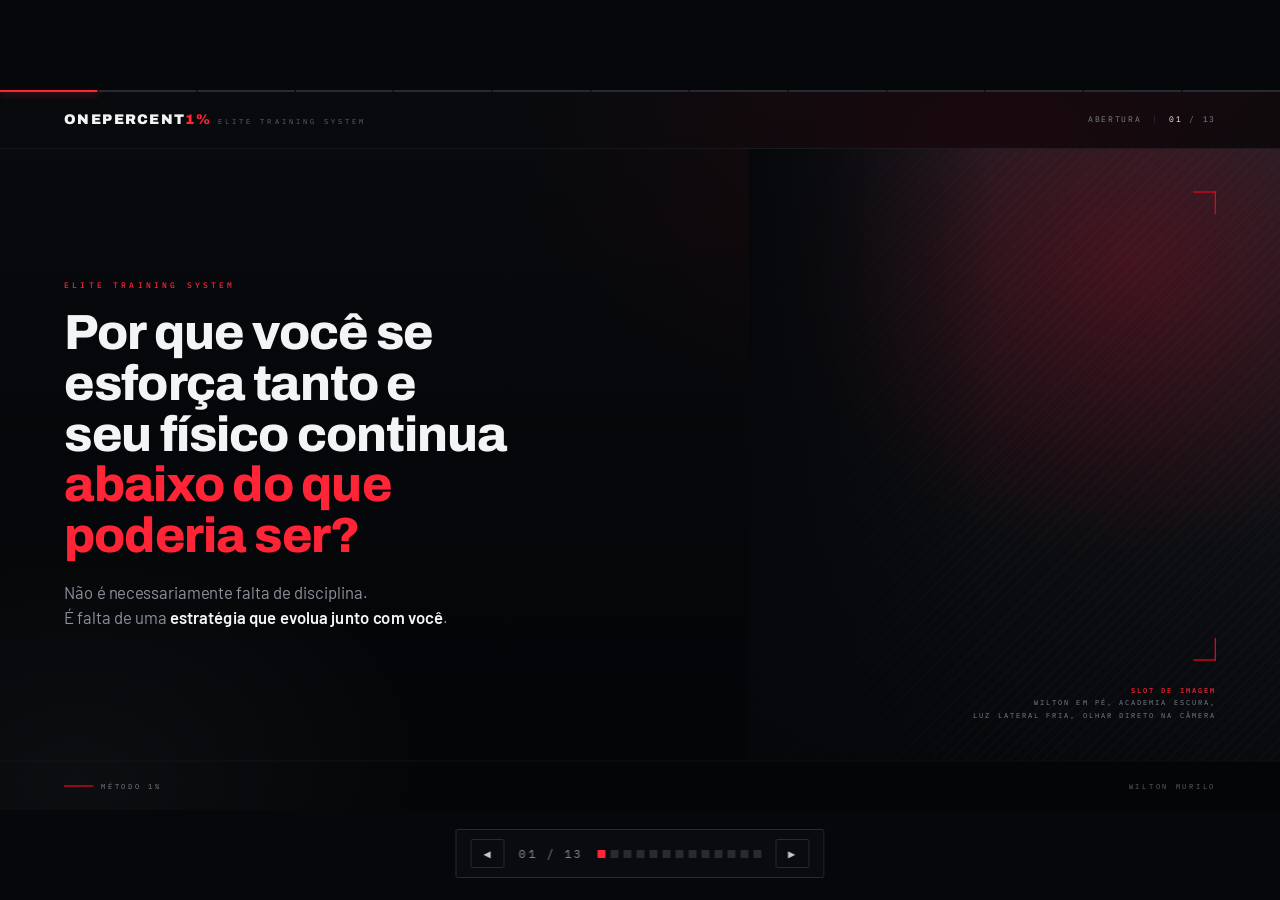
==== index.html @ 495fe81f "Renomeia o deck para "Método 1%" O título anterior repetia o tagline da marca depois de um travessão" ====
<!doctype html>
<html lang="pt-BR">
<head>
<meta charset="utf-8">
<meta name="viewport" content="width=device-width, initial-scale=1">
<title>Método 1%</title>
<style>
/* Fontes embutidas (subset latin) — Archivo, Barlow, IBM Plex Mono.
   Open Font License. Embutidas para que o deck renderize identico offline,
   no PDF exportado e em qualquer maquina, sem depender de rede. */
@font-face { font-family: 'Archivo'; font-style: normal; font-weight: 700; font-stretch: 100%; font-display: swap; src: url([data-uri]) format('woff2'); unicode-range: U+0000-00FF, U+0131, U+0152-0153, U+02BB-02BC, U+02C6, U+02DA, U+02DC, U+0304, U+0308, U+0329, U+2000-206F, U+20AC, U+2122, U+2191, U+2193, U+2212, U+2215, U+FEFF, U+FFFD; }
@font-face { font-family: 'Archivo'; font-style: normal; font-weight: 800; font-stretch: 100%; font-display: swap; src: url([data-uri]) format('woff2'); unicode-range: U+0000-00FF, U+0131, U+0152-0153, U+02BB-02BC, U+02C6, U+02DA, U+02DC, U+0304, U+0308, U+0329, U+2000-206F, U+20AC, U+2122, U+2191, U+2193, U+2212, U+2215, U+FEFF, U+FFFD; }
@font-face { font-family: 'Archivo'; font-style: normal; font-weight: 900; font-stretch: 100%; font-display: swap; src: url([data-uri]) format('woff2'); unicode-range: U+0000-00FF, U+0131, U+0152-0153, U+02BB-02BC, U+02C6, U+02DA, U+02DC, U+0304, U+0308, U+0329, U+2000-206F, U+20AC, U+2122, U+2191, U+2193, U+2212, U+2215, U+FEFF, U+FFFD; }
@font-face { font-family: 'Barlow'; font-style: italic; font-weight: 500; font-display: swap; src: url([data-uri]) format('woff2'); unicode-range: U+0000-00FF, U+0131, U+0152-0153, U+02BB-02BC, U+02C6, U+02DA, U+02DC, U+0304, U+0308, U+0329, U+2000-206F, U+20AC, U+2122, U+2191, U+2193, U+2212, U+2215, U+FEFF, U+FFFD; }
@font-face { font-family: 'Barlow'; font-style: normal; font-weight: 400; font-display: swap; src: url([data-uri]) format('woff2'); unicode-range: U+0000-00FF, U+0131, U+0152-0153, U+02BB-02BC, U+02C6, U+02DA, U+02DC, U+0304, U+0308, U+0329, U+2000-206F, U+20AC, U+2122, U+2191, U+2193, U+2212, U+2215, U+FEFF, U+FFFD; }
@font-face { font-family: 'Barlow'; font-style: normal; font-weight: 500; font-display: swap; src: url([data-uri]) format('woff2'); unicode-range: U+0000-00FF, U+0131, U+0152-0153, U+02BB-02BC, U+02C6, U+02DA, U+02DC, U+0304, U+0308, U+0329, U+2000-206F, U+20AC, U+2122, U+2191, U+2193, U+2212, U+2215, U+FEFF, U+FFFD; }
@font-face { font-family: 'Barlow'; font-style: normal; font-weight: 600; font-display: swap; src: url([data-uri]) format('woff2'); unicode-range: U+0000-00FF, U+0131, U+0152-0153, U+02BB-02BC, U+02C6, U+02DA, U+02DC, U+0304, U+0308, U+0329, U+2000-206F, U+20AC, U+2122, U+2191, U+2193, U+2212, U+2215, U+FEFF, U+FFFD; }
@font-face { font-family: 'IBM Plex Mono'; font-style: normal; font-weight: 400; font-display: swap; src: url([data-uri]) format('woff2'); unicode-range: U+0000-00FF, U+0131, U+0152-0153, U+02BB-02BC, U+02C6, U+02DA, U+02DC, U+0304, U+0308, U+0329, U+2000-206F, U+20AC, U+2122, U+2191, U+2193, U+2212, U+2215, U+FEFF, U+FFFD; }
@font-face { font-family: 'IBM Plex Mono'; font-style: normal; font-weight: 500; font-display: swap; src: url([data-uri]) format('woff2'); unicode-range: U+0000-00FF, U+0131, U+0152-0153, U+02BB-02BC, U+02C6, U+02DA, U+02DC, U+0304, U+0308, U+0329, U+2000-206F, U+20AC, U+2122, U+2191, U+2193, U+2212, U+2215, U+FEFF, U+FFFD; }
</style>
<style>
:root{
  --ink:#06070A; --ink-2:#0A0C10;
  --graphite:#101216; --graphite-2:#171A1F; --graphite-3:#1E222A;
  --steel:#262B32; --steel-2:#333941;
  --silver:#C3C9D1; --silver-dim:#7C848E;
  --red:#D8071F; --red-hot:#FF2436; --red-deep:#8A0413;
  --paper:#F2F4F6; --muted:#8B929B; --dim:#5F666E;
  --f-display:'Archivo','Helvetica Neue',Arial,sans-serif;
  --f-body:'Barlow','Helvetica Neue',Arial,sans-serif;
  --f-data:'IBM Plex Mono',ui-monospace,'SF Mono',Menlo,monospace;
}
*{box-sizing:border-box}
body{background:var(--ink);color:var(--paper);font-family:var(--f-body);margin:0}

/* ---------- deck shell ---------- */
#deck{position:relative;width:100%;min-height:100vh;background:var(--ink);
  display:flex;align-items:center;justify-content:center;overflow:hidden}
.slide{
  position:absolute;width:1920px;height:1080px;flex:0 0 auto;
  background:
    radial-gradient(1200px 700px at 78% 8%, rgba(216,7,31,.09), transparent 62%),
    radial-gradient(900px 600px at 6% 96%, rgba(120,132,146,.07), transparent 60%),
    linear-gradient(180deg,#080A0D 0%,var(--ink) 42%,#040507 100%);
  color:var(--paper);overflow:hidden;transform-origin:center center;
}
#deck .slide{display:none}
#deck .slide.is-live{display:block}

/* ---------- instrument frame ---------- */
.rail{position:absolute;top:0;left:0;right:0;height:3px;display:flex;gap:2px;z-index:5}
.rail i{flex:1;background:var(--steel);display:block}
.rail i.on{background:var(--red)}
.rail i.now{background:var(--red-hot);box-shadow:0 0 14px rgba(255,36,54,.75)}

.topbar{position:absolute;top:0;left:0;right:0;height:88px;padding:0 96px;
  display:flex;align-items:center;justify-content:space-between;
  border-bottom:1px solid rgba(38,43,50,.62);z-index:4}
.mark{display:flex;align-items:baseline;gap:10px}
.mark b{font-family:var(--f-display);font-weight:900;font-size:21px;letter-spacing:.10em;
  color:var(--paper)}
.mark b em{font-style:normal;color:var(--red-hot)}
.mark span{font-family:var(--f-data);font-size:10.5px;letter-spacing:.34em;color:var(--dim);
  text-transform:uppercase}
.readout{font-family:var(--f-data);font-size:11.5px;letter-spacing:.26em;color:var(--silver-dim);
  text-transform:uppercase;display:flex;align-items:center;gap:16px;font-variant-numeric:tabular-nums}
.readout u{text-decoration:none;color:var(--paper)}
.readout s{text-decoration:none;color:var(--steel-2)}

.botbar{position:absolute;bottom:0;left:0;right:0;height:74px;padding:0 96px;
  display:flex;align-items:center;justify-content:space-between;
  border-top:1px solid rgba(38,43,50,.62);z-index:4}
.botbar .who{font-family:var(--f-data);font-size:11px;letter-spacing:.28em;color:var(--dim);
  text-transform:uppercase}
.tick{display:flex;align-items:center;gap:12px}
.tick i{width:44px;height:2px;background:var(--red);display:block}
.tick span{font-family:var(--f-data);font-size:11px;letter-spacing:.28em;color:var(--silver-dim);
  text-transform:uppercase;font-variant-numeric:tabular-nums}

.stage{position:absolute;top:88px;bottom:74px;left:0;right:0;padding:0 96px;
  display:flex;flex-direction:column;justify-content:center;z-index:3}
.stage.pad-tight{justify-content:flex-start;padding-top:44px}

/* ---------- type ---------- */
.eyebrow{font-family:var(--f-data);font-size:12.5px;font-weight:500;letter-spacing:.34em;
  text-transform:uppercase;color:var(--red-hot);margin:0 0 26px}
.eyebrow.silver{color:var(--silver-dim)}
h1{font-family:var(--f-display);font-weight:800;letter-spacing:-.022em;line-height:1.03;
  margin:0;text-wrap:balance;color:var(--paper)}
.h-hero{font-size:74px;max-width:15ch}
.h-sec{font-size:60px}
.h-mid{font-size:50px}
h1 em{font-style:normal;color:var(--red-hot)}
h1 .sv{background:linear-gradient(180deg,#FFFFFF 0%,#C3C9D1 48%,#79818C 100%);
  -webkit-background-clip:text;background-clip:text;color:transparent}
.lead{font-size:25px;line-height:1.52;color:var(--muted);max-width:60ch;margin:26px 0 0;font-weight:400}
.lead strong{color:var(--paper);font-weight:600}
.sub-xl{font-size:34px;line-height:1.36;color:var(--silver);max-width:30ch;margin:28px 0 0;font-weight:500}

/* ---------- cards ---------- */
.grid{display:grid;gap:22px}
.g4{grid-template-columns:repeat(4,1fr)}
.g3{grid-template-columns:repeat(3,1fr)}
.g2{grid-template-columns:repeat(2,1fr)}
.card{position:relative;background:linear-gradient(180deg,var(--graphite-2) 0%,var(--graphite) 100%);
  border:1px solid var(--steel);border-radius:2px;padding:30px 28px 30px;overflow:hidden}
.card::before{content:"";position:absolute;top:0;left:0;right:0;height:2px;
  background:linear-gradient(90deg,var(--red) 0%,rgba(216,7,31,0) 72%)}
.card.silver::before{background:linear-gradient(90deg,var(--silver-dim) 0%,rgba(124,132,142,0) 72%)}
.card .idx{font-family:var(--f-data);font-size:11px;letter-spacing:.26em;color:var(--red-hot);
  text-transform:uppercase;display:block;margin-bottom:16px;font-variant-numeric:tabular-nums}
.card .idx.silver{color:var(--silver-dim)}
.card h3{font-family:var(--f-display);font-weight:700;font-size:25px;letter-spacing:-.01em;
  line-height:1.14;margin:0 0 12px;color:var(--paper)}
.card p{font-size:17px;line-height:1.55;color:var(--muted);margin:0}
.card p + p{margin-top:10px}
.card .say{font-size:16px;line-height:1.5;color:var(--silver-dim);margin-top:14px;
  padding-top:14px;border-top:1px solid rgba(38,43,50,.9);font-style:italic}

/* stat cards */
.stat{background:linear-gradient(180deg,var(--graphite-2),var(--graphite));
  border:1px solid var(--steel);border-radius:2px;padding:26px 24px}
.stat .n{font-family:var(--f-display);font-weight:800;font-size:44px;line-height:1;
  letter-spacing:-.03em;color:var(--paper);font-variant-numeric:tabular-nums}
.stat .n em{font-style:normal;color:var(--red-hot)}
.stat .l{font-family:var(--f-data);font-size:11px;letter-spacing:.24em;text-transform:uppercase;
  color:var(--silver-dim);margin-top:14px}

/* chips */
.chips{display:flex;flex-wrap:wrap;gap:10px}
.chip{font-family:var(--f-data);font-size:12px;letter-spacing:.14em;text-transform:uppercase;
  color:var(--silver);border:1px solid var(--steel);background:rgba(23,26,31,.7);
  border-radius:2px;padding:9px 14px}
.chip.red{color:#FFC9CE;border-color:rgba(216,7,31,.45);background:rgba(216,7,31,.10)}

/* quote bar */
.qbar{display:flex;gap:20px;align-items:flex-start;margin-top:0}
.qbar i{width:3px;flex:0 0 3px;align-self:stretch;background:var(--red);display:block}
.qbar p{margin:0;font-size:23px;line-height:1.45;color:var(--silver);font-weight:500;max-width:78ch}
.qbar p b{color:var(--paper);font-weight:600}

/* list rows */
.rows{display:flex;flex-direction:column}
.row{display:grid;grid-template-columns:58px 19rem 1fr;gap:36px;align-items:baseline;
  padding:24px 0;border-bottom:1px solid rgba(38,43,50,.75)}
.row:first-child{border-top:1px solid rgba(38,43,50,.75)}
.row .no{font-family:var(--f-data);font-size:12.5px;letter-spacing:.2em;color:var(--silver-dim);
  font-variant-numeric:tabular-nums}
.row .a{font-family:var(--f-display);font-weight:700;font-size:23px;color:var(--silver-dim);
  letter-spacing:-.01em}
.row .b{font-size:18.5px;line-height:1.5;color:var(--paper);max-width:74ch}
.row .b em{font-style:normal;color:var(--red-hot);font-weight:600}

/* photo slot */
.shot{position:relative;border:1px solid var(--steel);border-radius:2px;overflow:hidden;
  background:
    repeating-linear-gradient(135deg,rgba(255,255,255,.022) 0 2px,transparent 2px 11px),
    radial-gradient(120% 90% at 70% 15%, rgba(216,7,31,.16), transparent 60%),
    linear-gradient(180deg,#14171C,#08090C);
  display:flex;align-items:flex-end;padding:26px}
.shot::before,.shot::after{content:"";position:absolute;width:26px;height:26px;
  border:2px solid var(--red);opacity:.85}
.shot::before{top:14px;left:14px;border-right:0;border-bottom:0}
.shot::after{bottom:14px;right:14px;border-left:0;border-top:0}
.shot span{font-family:var(--f-data);font-size:11px;letter-spacing:.2em;text-transform:uppercase;
  color:var(--silver-dim);line-height:1.7;max-width:38ch}
.shot span b{color:var(--red-hot);font-weight:500;display:block;margin-bottom:6px}
</style>
<style>
/* ---------- slide-specific components ---------- */
.split{display:grid;grid-template-columns:1.06fr .94fr;gap:64px;align-items:center;height:100%}
.split-70{display:grid;grid-template-columns:1.25fr .75fr;gap:56px;align-items:center;height:100%}

/* leak ticks (slide 4) */
.leak{position:relative}
.leak .drip{position:absolute;top:34px;right:28px;display:flex;gap:4px;align-items:flex-start}
.leak .drip i{width:3px;height:16px;background:var(--red);display:block;opacity:.9}
.leak .drip i:nth-child(2){opacity:.55;height:12px}
.leak .drip i:nth-child(3){opacity:.28;height:8px}

/* concept chart (slide 6) */
.chart{border:1px solid var(--steel);border-radius:2px;background:linear-gradient(180deg,#101319,#08090C);
  padding:26px 28px 20px}
.chart .ch-head{display:flex;justify-content:space-between;align-items:center;margin-bottom:14px}
.chart .ch-head span{font-family:var(--f-data);font-size:10.5px;letter-spacing:.24em;
  text-transform:uppercase;color:var(--dim)}
.legend{display:flex;gap:22px;margin-top:14px}
.legend div{display:flex;align-items:center;gap:9px;font-family:var(--f-data);font-size:11px;
  letter-spacing:.16em;text-transform:uppercase;color:var(--silver-dim)}
.legend i{width:22px;height:2px;display:block}

/* cycle loop (slide 7) */
.loop{display:flex;align-items:center;justify-content:center;gap:18px;
  border:1px solid var(--steel);border-radius:2px;background:rgba(16,18,22,.75);padding:20px 26px}
.loop span{font-family:var(--f-data);font-size:13px;letter-spacing:.24em;text-transform:uppercase;
  color:var(--paper)}
.loop b{color:var(--red-hot);font-weight:400}
.loop span.rep{color:var(--red-hot)}

/* ecosystem (slide 9) */
.eco{display:grid;grid-template-columns:1fr 92px 1fr;gap:0;align-items:stretch}
.eco-col{border:1px solid var(--steel);border-radius:2px;padding:32px 34px;
  background:linear-gradient(180deg,var(--graphite-2),var(--graphite))}
.eco-col.hot{border-color:rgba(216,7,31,.5);
  background:linear-gradient(180deg,rgba(216,7,31,.10),rgba(216,7,31,.02) 55%,var(--graphite))}
.eco-col h4{font-family:var(--f-data);font-size:11.5px;letter-spacing:.28em;text-transform:uppercase;
  margin:0 0 22px;color:var(--silver-dim)}
.eco-col.hot h4{color:var(--red-hot)}
.eco-list{list-style:none;margin:0;padding:0;display:flex;flex-direction:column;gap:0}
.eco-list li{font-size:18.5px;color:var(--muted);padding:13px 0;
  border-bottom:1px solid rgba(38,43,50,.7);display:flex;align-items:center;gap:14px}
.eco-list li:last-child{border-bottom:0}
.eco-list li::before{content:"";width:5px;height:5px;background:var(--steel-2);flex:0 0 5px;
  display:block;transform:rotate(45deg)}
.eco-arrow{display:flex;align-items:center;justify-content:center;position:relative}
.eco-arrow::before{content:"";position:absolute;left:0;right:0;height:2px;background:linear-gradient(90deg,rgba(38,43,50,0),var(--steel) 30%,var(--red))}
.eco-arrow span{font-family:var(--f-data);font-size:19px;color:var(--red-hot);background:var(--ink);padding:10px 6px;position:relative;z-index:2;line-height:1}
.eco-one{margin-top:auto;padding-top:26px}
.eco-one .big{font-family:var(--f-display);font-weight:800;font-size:30px;line-height:1.2;
  letter-spacing:-.015em;color:var(--paper)}
.eco-one .small{font-size:17px;line-height:1.55;color:var(--muted);margin-top:12px}

/* timeline (slide 10) */
.tl{display:grid;grid-template-columns:repeat(5,1fr);gap:0;position:relative;margin-top:8px}
.tl::before{content:"";position:absolute;top:9px;left:28px;right:calc(20% - 28px);height:2px;
  background:linear-gradient(90deg,var(--steel),var(--red-deep),var(--red))}
.tl-item{position:relative;padding:0 18px}
.tl-item .dot{width:20px;height:20px;border-radius:50%;border:2px solid var(--steel);
  background:var(--ink);position:relative;z-index:2;display:block;margin-bottom:26px}
.tl-item:nth-child(n+3) .dot{border-color:var(--red-deep)}
.tl-item:last-child .dot{border-color:var(--red);box-shadow:0 0 16px rgba(216,7,31,.5)}
.tl-item .ph{font-family:var(--f-data);font-size:10.5px;letter-spacing:.24em;color:var(--dim);
  text-transform:uppercase;margin-bottom:10px;font-variant-numeric:tabular-nums}
.tl-item h3{font-family:var(--f-display);font-weight:700;font-size:24px;line-height:1.15;
  margin:0 0 12px;letter-spacing:-.01em;color:var(--paper)}
.tl-item p{font-size:16.5px;line-height:1.5;color:var(--muted);margin:0}

/* offer (slide 11) */
.price{border:1px solid rgba(216,7,31,.45);border-radius:2px;padding:34px 36px;
  background:linear-gradient(180deg,rgba(216,7,31,.13),rgba(216,7,31,.02) 60%,rgba(16,18,22,1))}
.price .k{font-family:var(--f-data);font-size:11px;letter-spacing:.28em;text-transform:uppercase;
  color:var(--red-hot);margin-bottom:20px}
.price .main{font-family:var(--f-display);font-weight:900;font-size:62px;line-height:1;
  letter-spacing:-.035em;color:var(--paper);font-variant-numeric:tabular-nums}
.price .main u{text-decoration:none;color:var(--red-hot)}
.price .or{font-family:var(--f-data);font-size:12px;letter-spacing:.24em;color:var(--dim);
  margin:20px 0 12px;text-transform:uppercase}
.price .alt{font-family:var(--f-display);font-weight:700;font-size:34px;letter-spacing:-.02em;
  color:var(--silver);font-variant-numeric:tabular-nums}
.blank{display:inline-block;min-width:2.9em;height:.72em;margin:0 .1em;border-bottom:3px solid rgba(216,7,31,.55)}
.incl{display:grid;grid-template-columns:1fr 1fr;gap:0 40px}
.incl li{list-style:none;font-size:18.5px;color:var(--paper);padding:12.5px 0;
  border-bottom:1px solid rgba(38,43,50,.72);display:flex;align-items:center;gap:14px}
.incl li::before{content:"";width:12px;height:2px;background:var(--red);flex:0 0 12px;display:block}
.bonus{margin-top:22px;border:1px dashed rgba(216,7,31,.5);border-radius:2px;padding:16px 20px;
  font-family:var(--f-data);font-size:13px;letter-spacing:.14em;text-transform:uppercase;
  color:var(--silver)}
.bonus b{color:var(--red-hot);font-weight:500}

/* two paths (slide 13) */
.paths{display:grid;grid-template-columns:1fr 1fr;gap:24px}
.path{border:1px solid var(--steel);border-radius:2px;padding:26px 28px;
  background:linear-gradient(180deg,var(--graphite),#0A0C10)}
.path.hot{border-color:rgba(216,7,31,.5);
  background:linear-gradient(180deg,rgba(216,7,31,.09),rgba(10,12,16,1) 70%)}
.path h4{font-family:var(--f-data);font-size:11px;letter-spacing:.28em;text-transform:uppercase;
  margin:0 0 20px;color:var(--dim)}
.path.hot h4{color:var(--red-hot)}
.flow{display:flex;flex-wrap:wrap;align-items:center;gap:9px}
.flow b{font-family:var(--f-display);font-weight:700;font-size:19px;letter-spacing:-.005em;
  color:var(--silver-dim);border:1px solid var(--steel);border-radius:2px;padding:9px 13px;
  background:rgba(6,7,10,.6)}
.path.hot .flow b{color:var(--paper);border-color:rgba(216,7,31,.4);background:rgba(216,7,31,.08)}
.flow i{font-style:normal;color:var(--steel-2);font-size:15px}
.path.hot .flow i{color:var(--red)}
.path .end{margin-top:18px;font-family:var(--f-data);font-size:11.5px;letter-spacing:.2em;
  text-transform:uppercase;color:var(--dim)}
.path.hot .end{color:var(--red-hot)}
.cta{display:inline-flex;align-items:center;gap:18px;background:var(--red);color:#fff;
  border-radius:2px;padding:22px 38px;font-family:var(--f-display);font-weight:800;font-size:23px;
  letter-spacing:.04em;text-transform:uppercase;box-shadow:0 16px 54px -16px rgba(216,7,31,.85)}
.cta i{font-style:normal;font-size:19px}

/* ---------- nav (screen only) ---------- */
#nav{position:fixed;bottom:22px;left:50%;transform:translateX(-50%);z-index:50;
  display:flex;align-items:center;gap:14px;background:rgba(10,12,16,.92);
  border:1px solid var(--steel);border-radius:2px;padding:9px 14px;
  font-family:var(--f-data);font-size:12px;letter-spacing:.18em;color:var(--silver-dim);
  font-variant-numeric:tabular-nums;backdrop-filter:blur(8px)}
#nav button{background:transparent;border:1px solid var(--steel);color:var(--silver);
  font-family:var(--f-data);font-size:12px;border-radius:2px;padding:6px 12px;cursor:pointer;
  letter-spacing:.1em}
#nav button:hover{border-color:var(--red);color:#fff}
#nav button:focus-visible{outline:2px solid var(--red-hot);outline-offset:2px}
#nav .dots{display:flex;gap:5px}
#nav .dots b{width:8px;height:8px;background:var(--steel);border-radius:1px;cursor:pointer;display:block}
#nav .dots b.on{background:var(--red-hot)}
@media (prefers-reduced-motion:reduce){*{transition:none!important;animation:none!important}}

/* ---------- print / PDF: all slides, exact size ---------- */
@page{size:1920px 1080px;margin:0}
@media print{
  html,body{background:var(--ink);margin:0;padding:0}
  #nav{display:none!important}
  #deck{display:block;min-height:0;overflow:visible}
  #deck .slide{display:block!important;position:relative;transform:none!important;
    width:1920px;height:1080px;break-after:page;page-break-after:always}
  #deck .slide:last-child{break-after:auto;page-break-after:auto}
}
</style>
<style>
.hero-bleed{position:absolute;top:88px;right:0;bottom:74px;width:41.5%;z-index:1;
  background:
    repeating-linear-gradient(135deg,rgba(255,255,255,.02) 0 2px,transparent 2px 12px),
    radial-gradient(110% 80% at 72% 18%, rgba(216,7,31,.24), transparent 62%),
    linear-gradient(200deg,#1A1E25 0%,#0C0E12 52%,#050609 100%)}
.hero-bleed::after{content:"";position:absolute;inset:0;
  background:linear-gradient(90deg,var(--ink) 0%,rgba(6,7,10,.72) 16%,transparent 46%)}
.hero-bleed .brk{position:absolute;width:34px;height:34px;border:2px solid var(--red);z-index:3}
.hero-bleed .brk.tr{top:64px;right:96px;border-left:0;border-bottom:0}
.hero-bleed .brk.br{bottom:150px;right:96px;border-left:0;border-top:0}
.hero-bleed .cap{position:absolute;bottom:58px;left:0;right:96px;text-align:right;z-index:3;
  font-family:var(--f-data);font-size:10.5px;letter-spacing:.2em;text-transform:uppercase;
  color:var(--silver-dim);line-height:1.8}
.hero-bleed .cap b{color:var(--red-hot);font-weight:500;display:block}
.hero-stage{position:relative;z-index:3;max-width:1030px}
</style>

<style>html,body{margin:0;padding:0;background:#06070A;color-scheme:dark}img{max-width:100%}</style>
</head>
<body>
<div id="deck">

<!-- ===== 01 — HOOK ===== -->
<section class="slide" data-phase="Abertura" data-title="Hook">
  <div class="hero-bleed">
    <i class="brk tr"></i><i class="brk br"></i>
    <div class="cap"><b>Slot de imagem</b>Wilton em pé, academia escura,<br>luz lateral fria, olhar direto na câmera</div>
  </div>
  <div class="stage">
    <div class="hero-stage">
      <p class="eyebrow">Elite Training System</p>
      <h1 class="h-hero">Por que você se esforça tanto e seu físico continua <em>abaixo do que poderia ser?</em></h1>
      <p class="lead">Não é necessariamente falta de disciplina.<br>É falta de uma <strong>estratégia que evolua junto com você</strong>.</p>
    </div>
  </div>
</section>

<!-- ===== 02 — AUTORIDADE ===== -->
<section class="slide" data-phase="Autoridade" data-title="Quem conduz">
  <div class="stage">
    <p class="eyebrow">Quem conduz o processo</p>
    <h1 class="h-sec">Wilton Murilo: <span class="sv">Estratégia, Performance e Transformação</span></h1>
    <div class="grid g4" style="margin-top:34px">
      <div class="stat"><div class="n"><em>+</em>200 mil</div><div class="l">Seguidores</div></div>
      <div class="stat"><div class="n"><em>+</em>100 mi</div><div class="l">Visualizações no Instagram</div></div>
      <div class="stat"><div class="n"><em>+</em>2.000</div><div class="l">Conteúdos publicados</div></div>
      <div class="stat"><div class="n"><em>+</em>20 mil</div><div class="l">Pessoas impactadas</div></div>
    </div>
    <div class="split-70" style="margin-top:30px;align-items:start">
      <div>
        <p class="lead" style="margin-top:0;max-width:none;font-size:20.5px;line-height:1.6">
          <strong>13 anos de futebol. 6 anos nos Estados Unidos jogando e estudando.</strong>
          Foi ali que eu comecei a entender o que separa potencial de resultado: rotina, disciplina,
          recuperação, comportamento, ambiente e adaptação. Depois aprofundei isso estudando corpo humano,
          treinamento, nutrição, cinesiologia, psicologia, comportamento, business e performance.
          Hoje sou atleta de fisiculturismo — <strong>conheço o lado de quem prescreve e o lado de quem
          executa todos os dias.</strong>
        </p>
        <div class="chips" style="margin-top:22px">
          <span class="chip red">13+ anos no futebol</span>
          <span class="chip red">6 anos nos EUA</span>
          <span class="chip red">Atleta de fisiculturismo</span>
          <span class="chip">Uma conta derrubada · presença reconstruída</span>
        </div>
      </div>
      <div>
        <p class="eyebrow silver" style="margin-bottom:16px">Formação multidisciplinar</p>
        <div class="chips">
          <span class="chip">Nutricionista</span>
          <span class="chip">Educação Física</span>
          <span class="chip">Cinesiologia</span>
          <span class="chip">Psicologia</span>
          <span class="chip">Psicanálise do Esporte</span>
          <span class="chip">Business</span>
          <span class="chip">Marketing</span>
          <span class="chip red">Personal Trainer ACSM · EUA</span>
        </div>
      </div>
    </div>
  </div>
</section>

<!-- ===== 03 — PROBLEMA REAL ===== -->
<section class="slide" data-phase="Diagnóstico" data-title="O problema real">
  <div class="stage">
    <div class="split">
      <div>
        <p class="eyebrow">O diagnóstico</p>
        <h1 class="h-sec">O problema não é falta de esforço.</h1>
        <p class="sub-xl">É tentar evoluir com um plano <em style="font-style:normal;color:var(--red-hot)">que não evolui com você</em>.</p>
        <p class="lead" style="font-size:21px">Seu corpo muda. Sua rotina muda. Seu nível de estresse, sono e
          disponibilidade mudam. Quando o planejamento fica parado enquanto tudo isso se move, o esforço
          continua alto e o retorno cai.</p>
      </div>
      <div>
        <div class="chart">
          <div class="ch-head"><span>Esforço aplicado × Retorno</span><span>Representação conceitual</span></div>
          <svg viewBox="0 0 560 300" width="100%" height="300" role="img" aria-label="Esforço constante e alto enquanto o retorno se achata ao longo do tempo">
            <g stroke="#262B32" stroke-width="1">
              <line x1="0" y1="60" x2="560" y2="60"/><line x1="0" y1="120" x2="560" y2="120"/>
              <line x1="0" y1="180" x2="560" y2="180"/><line x1="0" y1="240" x2="560" y2="240"/>
            </g>
            <path d="M10,250 L100,120 L190,96 L280,88 L370,86 L460,86 L550,86"
                  fill="none" stroke="#7C848E" stroke-width="3" stroke-linecap="round"/>
            <path d="M10,250 L100,150 L190,168 L280,192 L370,214 L460,232 L550,244"
                  fill="none" stroke="#D8071F" stroke-width="3" stroke-linecap="round"/>
            <circle cx="550" cy="86" r="5" fill="#7C848E"/>
            <circle cx="550" cy="244" r="5.5" fill="#FF2436"/>
          </svg>
          <div class="legend">
            <div><i style="background:#7C848E"></i>Esforço</div>
            <div><i style="background:#D8071F"></i>Retorno</div>
          </div>
        </div>
        <div class="qbar" style="margin-top:26px">
          <i></i><p>Treino pesado sem direção continua sendo <b>apenas esforço</b>.</p>
        </div>
      </div>
    </div>
  </div>
</section>

<!-- ===== 04 — OS 4 VAZAMENTOS ===== -->
<section class="slide" data-phase="Diagnóstico" data-title="Os 4 vazamentos">
  <div class="stage">
    <p class="eyebrow">Onde o progresso vaza</p>
    <h1 class="h-sec">Os 4 vazamentos de progresso</h1>
    <p class="lead" style="max-width:78ch">Na maioria dos casos, não falta intensidade. Falta fechar os pontos
      por onde o resultado escapa antes de aparecer no espelho.</p>
    <div class="grid g4" style="margin-top:40px">
      <div class="card leak"><span class="drip"><i></i><i></i><i></i></span>
        <span class="idx">Vazamento</span>
        <h3>Treino sem direção</h3>
        <p>Volume, intensidade e frequência sem progressão definida. O estímulo existe, mas não aponta para
          um objetivo específico.</p></div>
      <div class="card leak"><span class="drip"><i></i><i></i><i></i></span>
        <span class="idx">Vazamento</span>
        <h3>Dieta sem estratégia</h3>
        <p>Comer "certo" não é o mesmo que comer para a fase em que você está. Sem fase definida, a nutrição
          vira restrição aleatória.</p></div>
      <div class="card leak"><span class="drip"><i></i><i></i><i></i></span>
        <span class="idx">Vazamento</span>
        <h3>Recuperação ignorada</h3>
        <p>Sono, estresse e descanso ficam fora da conta. O treino é aplicado, mas o corpo não tem condição
          de responder a ele.</p></div>
      <div class="card leak"><span class="drip"><i></i><i></i><i></i></span>
        <span class="idx">Vazamento</span>
        <h3>Ausência de dados</h3>
        <p>Sem peso médio, medidas, fotos e performance registrados, qualquer ajuste vira palpite — e o
          palpite custa meses.</p></div>
    </div>
    <div class="qbar" style="margin-top:40px"><i></i>
      <p>Você não precisa fazer mais. Precisa <b>ajustar melhor</b>.</p></div>
  </div>
</section>

<!-- ===== 05 — QUEBRA DE CRENÇAS ===== -->
<section class="slide" data-phase="Quebra de crenças" data-title="Por que recomeçar">
  <div class="stage">
    <p class="eyebrow">Por que o ciclo se repete</p>
    <h1 class="h-sec">Por que você sempre precisa recomeçar?</h1>
    <div class="rows" style="margin-top:34px">
      <div class="row"><span class="no">01</span><span class="a">Ficha pronta</span>
        <span class="b">Foi desenhada para um padrão médio, <em>não para o seu corpo, sua rotina e seu histórico</em>.</span></div>
      <div class="row"><span class="no">02</span><span class="a">Dieta radical</span>
        <span class="b">Funciona enquanto a força de vontade aguenta. <em>Nenhum plano insustentável sobrevive à vida real</em>.</span></div>
      <div class="row"><span class="no">03</span><span class="a">Treinar mais</span>
        <span class="b">Mais volume sem recuperação e sem direção <em>não acelera — só aumenta o desgaste</em>.</span></div>
      <div class="row"><span class="no">04</span><span class="a">Mudar tudo quando trava</span>
        <span class="b">Trocar o plano inteiro apaga a única informação útil: <em>o que já estava funcionando</em>.</span></div>
    </div>
    <div class="qbar" style="margin-top:40px"><i></i>
      <p>Você não precisa aprender a começar. Precisa construir <b>um sistema para continuar</b>.</p></div>
  </div>
</section>

<!-- ===== 06 — MECANISMO ÚNICO ===== -->
<section class="slide" data-phase="Mecanismo" data-title="Método 1%">
  <div class="stage">
    <div class="split">
      <div>
        <p class="eyebrow">O mecanismo</p>
        <h1 class="h-hero" style="font-size:88px;max-width:none">Método <em>1%</em></h1>
        <p class="sub-xl" style="max-width:34ch">Você não precisa mudar 100% da sua vida de uma vez.
          Precisa descobrir continuamente qual é o <em style="font-style:normal;color:var(--red-hot)">próximo 1%</em> que deve ser ajustado.</p>
        <p class="lead" style="font-size:21px;max-width:52ch">Grandes transformações não vêm de mudar tudo.
          Vêm de identificar, semana após semana, a próxima mudança que realmente importa — e de manter
          intacto tudo o que já está funcionando.</p>
      </div>
      <div>
        <div class="chart">
          <div class="ch-head"><span>Duas formas de mudar</span><span>Representação conceitual</span></div>
          <svg viewBox="0 0 560 300" width="100%" height="300" role="img" aria-label="Mudança total gera pico e queda; ajustes de 1% geram progressão escalonada contínua">
            <g stroke="#262B32" stroke-width="1">
              <line x1="0" y1="60" x2="560" y2="60"/><line x1="0" y1="130" x2="560" y2="130"/>
              <line x1="0" y1="200" x2="560" y2="200"/><line x1="0" y1="265" x2="560" y2="265"/>
            </g>
            <path d="M12,265 L70,152 L128,144 L186,206 L244,258 L302,262 L360,168 L418,160 L476,218 L548,264"
                  fill="none" stroke="#4A5058" stroke-width="3" stroke-linecap="round" stroke-linejoin="round"/>
            <path d="M12,265 L70,265 L70,240 L128,240 L128,214 L186,214 L186,190 L244,190 L244,166
                     L302,166 L302,140 L360,140 L360,116 L418,116 L418,92 L476,92 L476,68 L548,68"
                  fill="none" stroke="#D8071F" stroke-width="3.5" stroke-linecap="round" stroke-linejoin="round"/>
            <circle cx="548" cy="264" r="5" fill="#4A5058"/>
            <circle cx="548" cy="68" r="6" fill="#FF2436"/>
          </svg>
          <div class="legend">
            <div><i style="background:#4A5058"></i>Mudar tudo de uma vez</div>
            <div><i style="background:#D8071F"></i>Próximo 1%</div>
          </div>
        </div>
        <div class="qbar" style="margin-top:26px"><i></i>
          <p>Seu corpo se adapta. <b>Seu planejamento também precisa se adaptar.</b></p></div>
      </div>
    </div>
  </div>
</section>

<!-- ===== 07 — CICLO 4A ===== -->
<section class="slide" data-phase="Mecanismo" data-title="Ciclo 4A">
  <div class="stage">
    <p class="eyebrow">O sistema em operação</p>
    <h1 class="h-sec">Ciclo <em>4A</em></h1>
    <div class="grid g4" style="margin-top:36px">
      <div class="card"><span class="idx">Etapa 01</span><h3>Avaliar</h3>
        <p>Avaliação física, fotos, peso, medidas, histórico, rotina, experiência, saúde, disponibilidade e objetivo.</p>
        <p class="say">Antes de prescrever, eu preciso saber de onde você está partindo.</p></div>
      <div class="card"><span class="idx">Etapa 02</span><h3>Arquitetar</h3>
        <p>Definição da fase correta — cutting, recomposição, estabilização, bulking ou manutenção — e construção
          de treino, dieta, cardio e estratégia.</p>
        <p class="say">A fase certa vale mais do que o treino "perfeito" na hora errada.</p></div>
      <div class="card"><span class="idx">Etapa 03</span><h3>Acompanhar</h3>
        <p>WhatsApp, aplicativo, vídeos de execução, peso médio, medidas, fotos, performance, fome, sono,
          recuperação e adesão.</p>
        <p class="say">É aqui que o plano vira dado — e o dado vira decisão.</p></div>
      <div class="card"><span class="idx">Etapa 04</span><h3>Ajustar</h3>
        <p>Os dados determinam a próxima decisão. Quando corpo, rotina ou performance mudam, a estratégia
          também muda.</p>
        <p class="say">Sem achismo: a mudança tem motivo e tem data.</p></div>
    </div>
    <div class="loop" style="margin-top:38px">
      <span>Avaliar</span><b>→</b><span>Arquitetar</span><b>→</b><span>Acompanhar</span><b>→</b>
      <span>Ajustar</span><b>→</b><span class="rep">Repetir</span>
    </div>
  </div>
</section>

<!-- ===== 08 — O QUE VOCÊ RECEBE ===== -->
<section class="slide" data-phase="Entrega" data-title="O que você recebe">
  <div class="stage">
    <p class="eyebrow">Estrutura da consultoria</p>
    <h1 class="h-sec">O que você recebe</h1>
    <p class="lead" style="max-width:78ch">Quatro frentes operando dentro da mesma estratégia — não quatro
      serviços soltos tentando conversar entre si.</p>
    <div class="grid g4" style="margin-top:40px">
      <div class="card"><span class="idx">Frente 01</span><h3>Treino individualizado</h3>
        <p>Construído a partir da sua avaliação, do seu histórico, do seu tempo disponível e do equipamento
          que você realmente tem acesso.</p></div>
      <div class="card"><span class="idx">Frente 02</span><h3>Nutrição personalizada</h3>
        <p>Dieta desenhada para a fase em que você está e para a rotina que você consegue sustentar,
          com ajustes conforme a resposta.</p></div>
      <div class="card"><span class="idx">Frente 03</span><h3>Acompanhamento direto</h3>
        <p>Contato por WhatsApp, análise de vídeos de execução e feedback sobre o que está acontecendo na
          prática, não só no papel.</p></div>
      <div class="card"><span class="idx">Frente 04</span><h3>Aplicativo, avaliação e evolução</h3>
        <p>Treino no app, registro de dados, reavaliações periódicas e leitura da evolução ao longo do
          processo.</p></div>
    </div>
    <div class="qbar" style="margin-top:44px"><i></i>
      <p><b>Eu não entrego um plano e desapareço.</b> Planejamento. Execução. Feedback. Adaptação.</p></div>
  </div>
</section>

<!-- ===== 09 — ECOSSISTEMA COMPLETO ===== -->
<section class="slide" data-phase="Entrega" data-title="Ecossistema">
  <div class="stage">
    <p class="eyebrow">O que isso substitui</p>
    <h1 class="h-sec">Um ecossistema, <span class="sv">não um serviço avulso</span></h1>
    <div class="eco" style="margin-top:36px">
      <div class="eco-col">
        <h4>Separadamente, você precisaria contratar</h4>
        <ul class="eco-list">
          <li>Nutricionista</li>
          <li>Personal trainer</li>
          <li>Avaliação física</li>
          <li>Acompanhamento de execução</li>
          <li>Aplicativo de treino</li>
          <li>Análise de evolução</li>
          <li>Ajustes estratégicos</li>
        </ul>
      </div>
      <div class="eco-arrow"><span>&#8594;</span></div>
      <div class="eco-col hot" style="display:flex;flex-direction:column">
        <h4>Dentro do Método 1%</h4>
        <p class="lead" style="margin:0;font-size:19.5px;max-width:none">Sete decisões que normalmente vêm de
          sete fontes diferentes — cada uma com um critério próprio, muitas vezes se contradizendo — passam a
          sair de uma leitura só do seu caso.</p>
        <p class="lead" style="margin-top:14px;font-size:19.5px;max-width:none">Quando o treino muda, a dieta
          já sabe. Quando o sono cai, o volume responde. Nada precisa ser traduzido entre profissionais.</p>
        <div class="eco-one">
          <div class="big">No Método 1%, tudo nasce da <span style="color:var(--red-hot)">mesma estratégia</span>.</div>
          <div class="small">Um responsável, um critério, um histórico contínuo do seu processo.</div>
        </div>
      </div>
    </div>
  </div>
</section>

<!-- ===== 10 — POR QUE LONGO PRAZO ===== -->
<section class="slide" data-phase="Horizonte" data-title="Longo prazo">
  <div class="stage">
    <p class="eyebrow">Linha do tempo do processo</p>
    <h1 class="h-sec">Transformação não termina em 30 dias.</h1>
    <p class="lead" style="max-width:82ch">O corpo passa por fases diferentes, e cada fase tem um objetivo
      diferente. Tentar fazer todas ao mesmo tempo é o motivo mais comum de estagnação.</p>
    <div class="tl" style="margin-top:52px">
      <div class="tl-item"><i class="dot"></i><div class="ph">Fase 01</div><h3>Organização</h3>
        <p>Rotina, adesão, execução e coleta de dados em pé antes de qualquer estratégia agressiva.</p></div>
      <div class="tl-item"><i class="dot"></i><div class="ph">Fase 02</div><h3>Cutting ou recomposição</h3>
        <p>Trabalho de composição corporal conduzido de acordo com o seu ponto de partida.</p></div>
      <div class="tl-item"><i class="dot"></i><div class="ph">Fase 03</div><h3>Estabilização</h3>
        <p>Consolidar o resultado alcançado e devolver margem metabólica antes do próximo ciclo.</p></div>
      <div class="tl-item"><i class="dot"></i><div class="ph">Fase 04</div><h3>Ganho de massa</h3>
        <p>Construção de tecido muscular com controle, e não ganho de peso sem direção.</p></div>
      <div class="tl-item"><i class="dot"></i><div class="ph">Fase 05</div><h3>Refinamento e manutenção</h3>
        <p>Ajuste fino e um padrão que se sustenta sem depender de motivação constante.</p></div>
    </div>
    <div class="qbar" style="margin-top:50px"><i></i>
      <p>A ordem e a duração de cada fase dependem do seu ponto de partida — <b>é por isso que eu avalio
        antes de prometer qualquer coisa.</b></p></div>
  </div>
</section>

<!-- ===== 11 — OFERTA ===== -->
<section class="slide" data-phase="Oferta" data-title="Sua vaga">
  <div class="stage">
    <p class="eyebrow">Condição de entrada</p>
    <h1 class="h-sec">Sua vaga no <em>Método 1%</em></h1>
    <div class="split" style="margin-top:34px;align-items:start;height:auto">
      <div>
        <p class="eyebrow silver" style="margin-bottom:18px">Incluído na consultoria</p>
        <ul class="incl">
          <li>Avaliação física</li>
          <li>Suporte direto</li>
          <li>Treino individualizado</li>
          <li>Feedbacks</li>
          <li>Dieta personalizada</li>
          <li>Ajustes contínuos</li>
          <li>Aplicativo</li>
          <li>Reavaliações</li>
        </ul>
        <div class="bonus">Bônus: <b>[ + 2 meses ]</b> <span style="color:var(--dim)">— se aplicável</span></div>
      </div>
      <div>
        <div class="price">
          <div class="k">Investimento</div>
          <div class="main">12x <u>R$ <span class="blank">&nbsp;&nbsp;&nbsp;&nbsp;&nbsp;&nbsp;</span></u></div>
          <div class="or">ou</div>
          <div class="alt">R$ <span class="blank">&nbsp;&nbsp;&nbsp;&nbsp;&nbsp;&nbsp;</span> à vista</div>
        </div>
        <p class="lead" style="font-size:18px;margin-top:22px;max-width:none">Os campos de valor são editáveis:
          preencha a condição combinada na call antes de apresentar este slide.</p>
      </div>
    </div>
  </div>
</section>

<!-- ===== 12 — REDUÇÃO DE RISCO ===== -->
<section class="slide" data-phase="Oferta" data-title="O que está sob controle">
  <div class="stage">
    <p class="eyebrow">O que eu posso garantir</p>
    <h1 class="h-sec">O que está <span class="sv">sob controle</span></h1>
    <div class="grid g4" style="margin-top:40px">
      <div class="card silver"><span class="idx silver">Garantia de processo</span><h3>Planejamento individualizado</h3>
        <p>Sua estratégia é construída a partir da sua avaliação — não adaptada de um modelo pronto.</p></div>
      <div class="card silver"><span class="idx silver">Garantia de processo</span><h3>Acompanhamento real</h3>
        <p>Você tem canal direto comigo durante o processo, com leitura periódica dos seus dados.</p></div>
      <div class="card silver"><span class="idx silver">Garantia de processo</span><h3>Ajustes contínuos</h3>
        <p>Quando algo muda no seu corpo ou na sua rotina, a estratégia é revista — não abandonada.</p></div>
      <div class="card silver"><span class="idx silver">Garantia de processo</span><h3>Transparência</h3>
        <p>Você sabe em que fase está, por que cada decisão foi tomada e qual é o próximo passo.</p></div>
    </div>
    <div class="qbar" style="margin-top:48px"><i></i>
      <p>Eu não posso prometer exatamente como seu corpo responderá. Posso prometer que
        <b>você não estará tentando descobrir sozinho o que fazer em seguida.</b></p></div>
  </div>
</section>

<!-- ===== 13 — FECHAMENTO ===== -->
<section class="slide" data-phase="Fechamento" data-title="A decisão">
  <div class="stage">
    <p class="eyebrow">Os dois caminhos</p>
    <div class="paths" style="margin-top:6px">
      <div class="path">
        <h4>Caminho antigo</h4>
        <div class="flow">
          <b>Motivação</b><i>→</i><b>Esforço</b><i>→</i><b>Estagnação</b><i>→</i><b>Abandono</b><i>→</i><b>Recomeço</b>
        </div>
        <div class="end">Volta ao início — com menos confiança do que antes</div>
      </div>
      <div class="path hot">
        <h4>Método 1%</h4>
        <div class="flow">
          <b>Avaliação</b><i>→</i><b>Estratégia</b><i>→</i><b>Execução</b><i>→</i><b>Ajuste</b><i>→</i><b>Progresso</b>
        </div>
        <div class="end">Segue do ponto em que parou — com dado, não com palpite</div>
      </div>
    </div>
    <h1 class="h-mid" style="margin-top:56px;font-size:66px;text-transform:uppercase;letter-spacing:-.028em">
      Você não precisa mudar 100% hoje.<br><em>Precisa começar pelo próximo 1%.</em></h1>
    <div style="margin-top:46px;display:flex;align-items:center;gap:34px;flex-wrap:wrap">
      <span class="cta">Quero entrar para o Método 1% <i>→</i></span>
    </div>
  </div>
</section>

</div>

<div id="nav">
  <button id="prev" aria-label="Slide anterior">◀</button>
  <span id="pos">01 / 13</span>
  <div class="dots" id="dots"></div>
  <button id="next" aria-label="Próximo slide">▶</button>
</div>

<script>
(function(){
  var deck   = document.getElementById('deck');
  var slides = Array.prototype.slice.call(deck.querySelectorAll('.slide'));
  var total  = slides.length;
  var pad    = function(n){ return (n < 10 ? '0' : '') + n; };

  // Build the instrument frame on every slide: sector rail, wordmark, readout, footer.
  slides.forEach(function(s, i){
    var n = i + 1;
    var rail = '<div class="rail">' + slides.map(function(_, j){
      return '<i class="' + (j < i ? 'on' : j === i ? 'on now' : '') + '"></i>';
    }).join('') + '</div>';

    var top = '<div class="topbar">'
      + '<div class="mark"><b>ONEPERCENT<em>1%</em></b><span>Elite Training System</span></div>'
      + '<div class="readout"><span>' + s.dataset.phase + '</span><s>|</s>'
      + '<span><u>' + pad(n) + '</u> / ' + total + '</span></div></div>';

    var bot = '<div class="botbar"><div class="tick"><i></i><span>Método 1%</span></div>'
      + '<div class="who">Wilton Murilo</div></div>';

    s.insertAdjacentHTML('afterbegin', rail + top + bot);
  });

  // Screen presentation: one slide at a time, scaled to fit the viewport.
  var pos  = document.getElementById('pos');
  var dots = document.getElementById('dots');
  slides.forEach(function(_, i){
    var d = document.createElement('b');
    d.addEventListener('click', function(){ go(i); });
    dots.appendChild(d);
  });
  var dotEls = Array.prototype.slice.call(dots.children);
  var cur = 0;

  function fit(){
    var s = Math.min(window.innerWidth / 1920, window.innerHeight / 1080);
    slides.forEach(function(el){ el.style.transform = 'scale(' + s + ')'; });
    deck.style.height = Math.round(1080 * s) + 'px';
  }
  function go(i){
    cur = Math.max(0, Math.min(total - 1, i));
    slides.forEach(function(el, j){ el.classList.toggle('is-live', j === cur); });
    dotEls.forEach(function(el, j){ el.classList.toggle('on', j === cur); });
    pos.textContent = pad(cur + 1) + ' / ' + total;
  }
  document.getElementById('prev').addEventListener('click', function(){ go(cur - 1); });
  document.getElementById('next').addEventListener('click', function(){ go(cur + 1); });
  document.addEventListener('keydown', function(e){
    if (e.key === 'ArrowRight' || e.key === 'PageDown' || e.key === ' ') { e.preventDefault(); go(cur + 1); }
    if (e.key === 'ArrowLeft'  || e.key === 'PageUp')                    { e.preventDefault(); go(cur - 1); }
    if (e.key === 'Home') go(0);
    if (e.key === 'End')  go(total - 1);
  });
  window.addEventListener('resize', fit);
  fit(); go(0);
})();
</script>
</body>
</html>
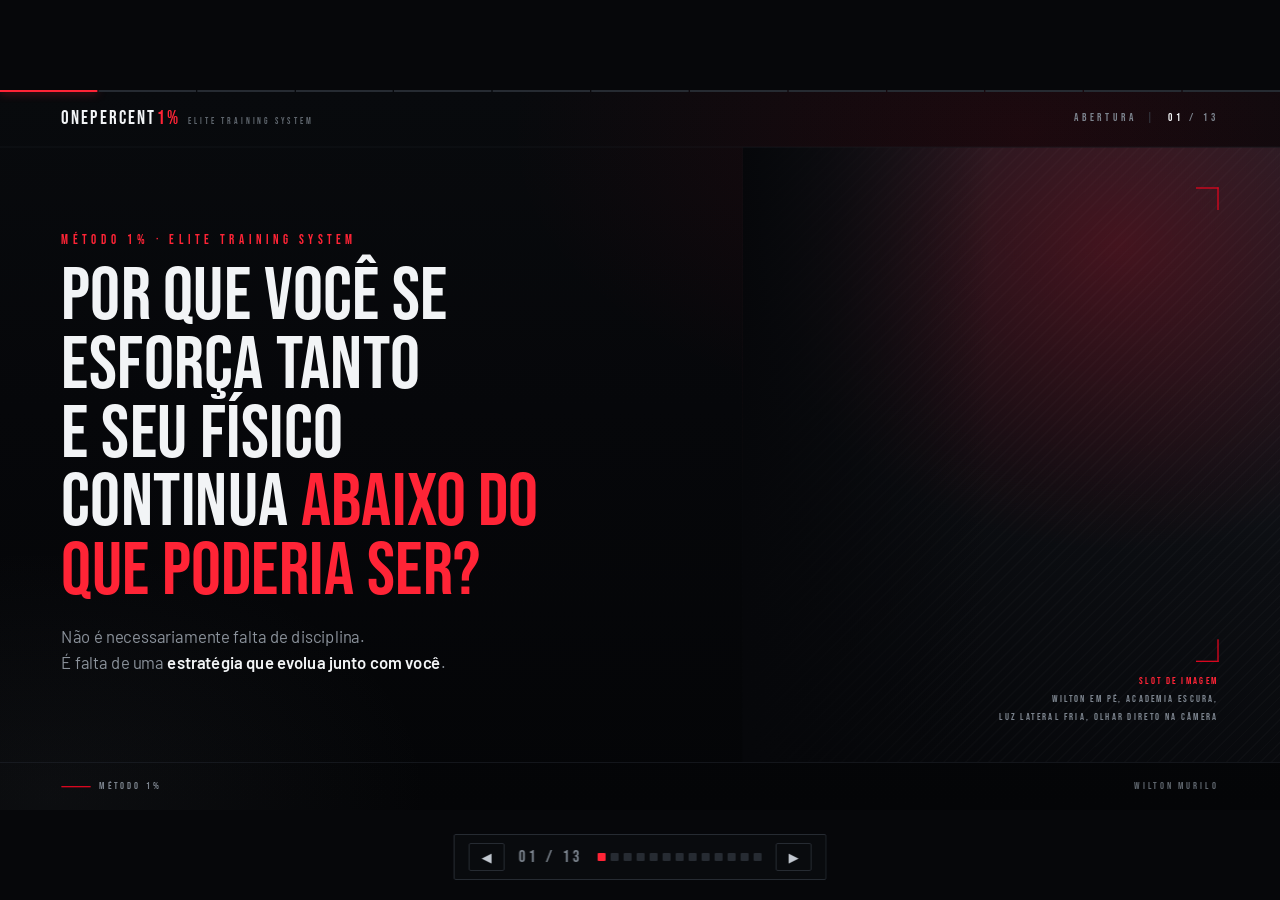
==== commit 2b88e6ff: "Reestrutura o deck com a escada de preços e Bebas Neue Refaz a apresentação seguindo a lógica comerc" ====
--- a/index.html
+++ b/index.html
@@ -8,296 +8,269 @@
 /* Fontes embutidas (subset latin) — Archivo, Barlow, IBM Plex Mono.
    Open Font License. Embutidas para que o deck renderize identico offline,
    no PDF exportado e em qualquer maquina, sem depender de rede. */
-@font-face { font-family: 'Archivo'; font-style: normal; font-weight: 700; font-stretch: 100%; font-display: swap; src: url([data-uri]) format('woff2'); unicode-range: U+0000-00FF, U+0131, U+0152-0153, U+02BB-02BC, U+02C6, U+02DA, U+02DC, U+0304, U+0308, U+0329, U+2000-206F, U+20AC, U+2122, U+2191, U+2193, U+2212, U+2215, U+FEFF, U+FFFD; }
-@font-face { font-family: 'Archivo'; font-style: normal; font-weight: 800; font-stretch: 100%; font-display: swap; src: url([data-uri]) format('woff2'); unicode-range: U+0000-00FF, U+0131, U+0152-0153, U+02BB-02BC, U+02C6, U+02DA, U+02DC, U+0304, U+0308, U+0329, U+2000-206F, U+20AC, U+2122, U+2191, U+2193, U+2212, U+2215, U+FEFF, U+FFFD; }
-@font-face { font-family: 'Archivo'; font-style: normal; font-weight: 900; font-stretch: 100%; font-display: swap; src: url([data-uri]) format('woff2'); unicode-range: U+0000-00FF, U+0131, U+0152-0153, U+02BB-02BC, U+02C6, U+02DA, U+02DC, U+0304, U+0308, U+0329, U+2000-206F, U+20AC, U+2122, U+2191, U+2193, U+2212, U+2215, U+FEFF, U+FFFD; }
 @font-face { font-family: 'Barlow'; font-style: italic; font-weight: 500; font-display: swap; src: url([data-uri]) format('woff2'); unicode-range: U+0000-00FF, U+0131, U+0152-0153, U+02BB-02BC, U+02C6, U+02DA, U+02DC, U+0304, U+0308, U+0329, U+2000-206F, U+20AC, U+2122, U+2191, U+2193, U+2212, U+2215, U+FEFF, U+FFFD; }
 @font-face { font-family: 'Barlow'; font-style: normal; font-weight: 400; font-display: swap; src: url([data-uri]) format('woff2'); unicode-range: U+0000-00FF, U+0131, U+0152-0153, U+02BB-02BC, U+02C6, U+02DA, U+02DC, U+0304, U+0308, U+0329, U+2000-206F, U+20AC, U+2122, U+2191, U+2193, U+2212, U+2215, U+FEFF, U+FFFD; }
 @font-face { font-family: 'Barlow'; font-style: normal; font-weight: 500; font-display: swap; src: url([data-uri]) format('woff2'); unicode-range: U+0000-00FF, U+0131, U+0152-0153, U+02BB-02BC, U+02C6, U+02DA, U+02DC, U+0304, U+0308, U+0329, U+2000-206F, U+20AC, U+2122, U+2191, U+2193, U+2212, U+2215, U+FEFF, U+FFFD; }
 @font-face { font-family: 'Barlow'; font-style: normal; font-weight: 600; font-display: swap; src: url([data-uri]) format('woff2'); unicode-range: U+0000-00FF, U+0131, U+0152-0153, U+02BB-02BC, U+02C6, U+02DA, U+02DC, U+0304, U+0308, U+0329, U+2000-206F, U+20AC, U+2122, U+2191, U+2193, U+2212, U+2215, U+FEFF, U+FFFD; }
-@font-face { font-family: 'IBM Plex Mono'; font-style: normal; font-weight: 400; font-display: swap; src: url([data-uri]) format('woff2'); unicode-range: U+0000-00FF, U+0131, U+0152-0153, U+02BB-02BC, U+02C6, U+02DA, U+02DC, U+0304, U+0308, U+0329, U+2000-206F, U+20AC, U+2122, U+2191, U+2193, U+2212, U+2215, U+FEFF, U+FFFD; }
-@font-face { font-family: 'IBM Plex Mono'; font-style: normal; font-weight: 500; font-display: swap; src: url([data-uri]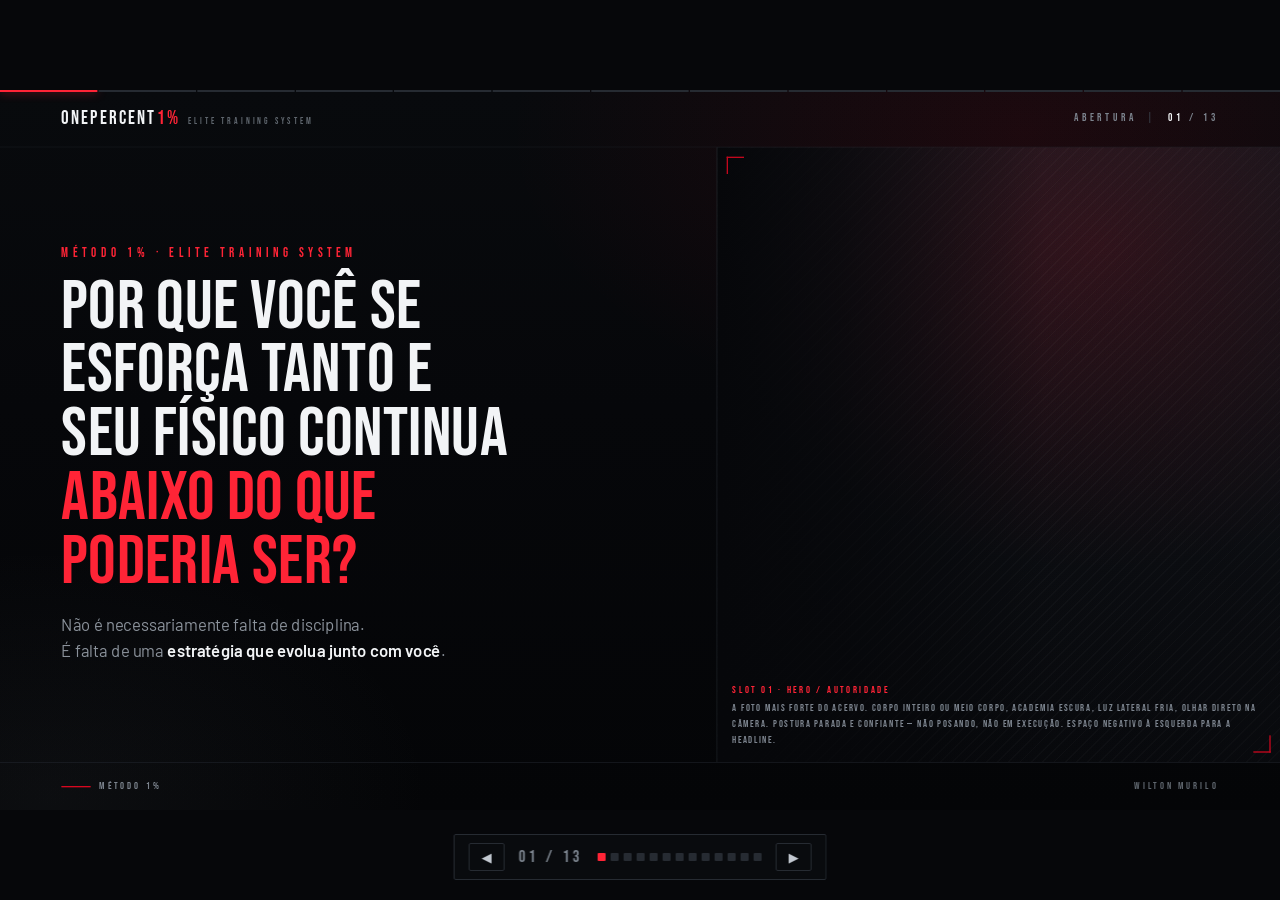
==== commit 16f59500: "Constroi o sistema de imagem dos 13 slides Acrescenta 15 slots de foto distribuidos pelos 13 slides," ====
--- a/index.html
+++ b/index.html
@@ -5,7 +5,7 @@
 <meta name="viewport" content="width=device-width, initial-scale=1">
 <title>Método 1%</title>
 <style>
-/* Fontes embutidas (subset latin) — Archivo, Barlow, IBM Plex Mono.
+/* Fontes embutidas (subset latin) — Bebas Neue e Barlow.
    Open Font License. Embutidas para que o deck renderize identico offline,
    no PDF exportado e em qualquer maquina, sem depender de rede. */
 @font-face { font-family: 'Barlow'; font-style: italic; font-weight: 500; font-display: swap; src: url([data-uri]) format('woff2'); unicode-range: U+0000-00FF, U+0131, U+0152-0153, U+02BB-02BC, U+02C6, U+02DA, U+02DC, U+0304, U+0308, U+0329, U+2000-206F, U+20AC, U+2122, U+2191, U+2193, U+2212, U+2215, U+FEFF, U+FFFD; }
@@ -100,13 +100,13 @@
   border-top:1px solid rgba(38,43,50,.9)}
 
 /* stat + band (slide 2) */
-.stat{border:1px solid var(--steel);border-radius:2px;padding:26px 24px;
+.stat{border:1px solid var(--steel);border-radius:2px;padding:22px 20px;
   background:linear-gradient(180deg,var(--graphite-2),var(--graphite))}
-.stat .n{font-family:var(--f-display);font-size:72px;line-height:.86;letter-spacing:.005em;
+.stat .n{font-family:var(--f-display);font-size:54px;line-height:.9;letter-spacing:.005em;
   color:var(--paper);font-variant-numeric:tabular-nums}
 .stat .n em{font-style:normal;color:var(--red-hot)}
-.stat .l{font-family:var(--f-display);font-size:17px;letter-spacing:.24em;text-transform:uppercase;
-  color:var(--silver-dim);margin-top:14px;line-height:1.25}
+.stat .l{font-family:var(--f-display);font-size:15px;letter-spacing:.2em;text-transform:uppercase;
+  color:var(--silver-dim);margin-top:11px;line-height:1.25}
 .band{display:grid;grid-template-columns:repeat(4,1fr);border:1px solid var(--steel);border-radius:2px;
   background:rgba(16,18,22,.7)}
 .band div{padding:20px 24px;border-left:1px solid var(--steel)}
@@ -282,6 +282,72 @@
   .slide .stage > *,.slide .stagger > *{animation:none!important;opacity:1!important;transform:none!important}
 }
 </style>
+<style>
+/* ============================================================
+   SISTEMA DE IMAGEM
+   Um slot = um <div class="ph"> com --img e --pos.
+   Enquanto --img nao e definido, o slot mostra o briefing de casting
+   e nao aparece no PDF como buraco: ele e um enquadramento desenhado.
+   O tratamento (contraste, dessaturacao, pretos, grao) e identico em
+   todos os slots, para que fotos de sessoes diferentes convivam.
+   ============================================================ */
+.ph{--img:none;--pos:center;--grade:linear-gradient(90deg,var(--ink) 0%,rgba(6,7,10,.55) 26%,rgba(6,7,10,.06) 62%,rgba(6,7,10,.3) 100%);
+  position:relative;overflow:hidden;border:1px solid var(--steel);border-radius:2px;
+  background:
+    repeating-linear-gradient(135deg,rgba(255,255,255,.022) 0 2px,transparent 2px 12px),
+    radial-gradient(115% 85% at 68% 16%, rgba(216,7,31,.16), transparent 62%),
+    linear-gradient(200deg,#171B21,#0B0D11 54%,#050609)}
+.ph::before{content:"";position:absolute;inset:0;background-image:var(--img);background-size:cover;
+  background-position:var(--pos);
+  /* Tratamento uniforme: contraste alto, leve dessaturacao, pretos profundos.
+     Nada aqui altera fisico, rosto ou proporcoes — e correcao de cor, nao retoque. */
+  filter:contrast(1.14) saturate(.84) brightness(.88)}
+.ph::after{content:"";position:absolute;inset:0;background:var(--grade)}
+.ph .grain{position:absolute;inset:0;opacity:.16;mix-blend-mode:overlay;pointer-events:none;
+  background-image:url("data:image/svg+xml;charset=utf-8,%3Csvg%20xmlns='http://www.w3.org/2000/svg'%20width='140'%20height='140'%3E%3Cfilter%20id='n'%3E%3CfeTurbulence%20type='fractalNoise'%20baseFrequency='0.85'%20numOctaves='2'%20stitchTiles='stitch'/%3E%3C/filter%3E%3Crect%20width='140'%20height='140'%20filter='url(%23n)'/%3E%3C/svg%3E")}
+.ph .brk{position:absolute;width:26px;height:26px;border:2px solid var(--red);opacity:.9;z-index:3}
+.ph .brk.tl{top:14px;left:14px;border-right:0;border-bottom:0}
+.ph .brk.br{bottom:14px;right:14px;border-left:0;border-top:0}
+.ph .spec{position:absolute;left:22px;right:22px;bottom:22px;z-index:4;
+  font-family:var(--f-display);font-size:15px;letter-spacing:.16em;text-transform:uppercase;
+  color:var(--silver-dim);line-height:1.55}
+.ph .spec b{display:block;color:var(--red-hot);font-weight:400;letter-spacing:.26em;margin-bottom:5px}
+/* Assim que --img e preenchido, o briefing e o enquadramento saem de cena. */
+.ph.is-filled .spec,.ph.is-filled .brk{display:none}
+.ph.is-filled{border-color:rgba(38,43,50,.55)}
+
+/* Gradientes de leitura — nunca deixar texto importante sobre rosto ou fisico. */
+.ph.g-left{--grade:linear-gradient(90deg,var(--ink) 0%,rgba(6,7,10,.72) 22%,rgba(6,7,10,.05) 58%,rgba(6,7,10,.26) 100%)}
+.ph.g-right{--grade:linear-gradient(270deg,var(--ink) 0%,rgba(6,7,10,.72) 22%,rgba(6,7,10,.05) 58%,rgba(6,7,10,.26) 100%)}
+.ph.g-bottom{--grade:linear-gradient(0deg,var(--ink) 0%,rgba(6,7,10,.62) 26%,rgba(6,7,10,.05) 66%)}
+.ph.g-even{--grade:linear-gradient(180deg,rgba(6,7,10,.42),rgba(6,7,10,.58))}
+
+/* Slot sangrando na borda do palco (slides 1, 3, 6, 13). */
+.ph.bleed{position:absolute;top:86px;bottom:72px;border-top:0;border-bottom:0;border-radius:0;z-index:1}
+.ph.bleed.r{right:0;border-right:0}
+.ph.bleed.l{left:0;border-left:0}
+
+/* Fundo do slide inteiro (slides 4, 7, 9, 11) — silencioso quando vazio. */
+.slide-bg{position:absolute;inset:0;z-index:0;overflow:hidden;border:0;border-radius:0;
+  background:none;--grade:linear-gradient(180deg,rgba(6,7,10,.90),rgba(6,7,10,.955))}
+.slide-bg::before{filter:contrast(1.1) saturate(.5) brightness(.42)}
+.slide-bg .grain{opacity:.10}
+
+/* Miniaturas de trajetoria (slide 2). */
+.ph.thumb{height:172px}
+.ph.thumb .spec{font-size:13px;letter-spacing:.13em;left:16px;right:16px;bottom:14px}
+.ph.thumb .brk{width:18px;height:18px;top:10px;left:10px}
+.ph.thumb .brk.br{bottom:10px;right:10px;top:auto;left:auto}
+.ph-cap{position:absolute;left:16px;bottom:14px;z-index:5;font-family:var(--f-display);font-size:16px;
+  letter-spacing:.2em;text-transform:uppercase;color:var(--paper);line-height:1.25;
+  text-shadow:0 2px 10px rgba(0,0,0,.9)}
+.ph-cap s{display:block;text-decoration:none;color:var(--red-hot);font-size:13px;letter-spacing:.26em}
+
+/* Telemetria: reguas finas que amarram foto e diagrama a linguagem automotiva. */
+.tele{display:flex;align-items:flex-end;gap:5px;height:16px}
+.tele i{width:2px;background:var(--steel-2);height:6px}
+.tele i:nth-child(4n+1){height:14px;background:var(--red)}
+</style>
 <style>html,body{margin:0;padding:0;background:#06070A;color-scheme:dark}img{max-width:100%}</style>
 </head>
 <body>
@@ -289,15 +355,18 @@
 
 <!-- ===== 01 — HOOK ===== -->
 <section class="slide" data-phase="Abertura" data-title="Hook">
-  <div class="hero-bleed">
-    <i class="brk tr"></i><i class="brk br"></i>
-    <div class="cap"><b>Slot de imagem</b>Wilton em pé, academia escura,<br>luz lateral fria, olhar direto na câmera</div>
+  <div class="ph bleed r g-left" data-slot="01" style="width:44%">
+    <i class="brk tl"></i><i class="brk br"></i><div class="grain"></div>
+    <div class="spec"><b>Slot 01 · Hero / Autoridade</b>A foto mais forte do acervo. Corpo inteiro ou meio
+      corpo, academia escura, luz lateral fria, olhar direto na câmera. Postura parada e confiante —
+      não posando, não em execução. Espaço negativo à esquerda para a headline.</div>
   </div>
   <div class="stage">
-    <div style="position:relative;z-index:3;max-width:1060px">
+    <div style="position:relative;z-index:3;max-width:1010px">
       <p class="eyebrow">Método 1% · Elite Training System</p>
-      <h1 class="h-hero">Por que você se esforça tanto e seu físico continua <em>abaixo do que poderia ser?</em></h1>
-      <p class="lead" style="font-size:25px;max-width:52ch">Não é necessariamente falta de disciplina.<br>
+      <h1 class="h-hero" style="font-size:104px">Por que você se esforça tanto e seu físico continua
+        <em>abaixo do que poderia ser?</em></h1>
+      <p class="lead" style="font-size:25px;max-width:50ch">Não é necessariamente falta de disciplina.<br>
         É falta de uma <strong>estratégia que evolua junto com você</strong>.</p>
     </div>
   </div>
@@ -306,31 +375,47 @@
 <!-- ===== 02 — AUTORIDADE ===== -->
 <section class="slide" data-phase="Autoridade" data-title="Wilton Murilo">
   <div class="stage">
-    <p class="eyebrow">Quem conduz o processo</p>
-    <h1 class="h-sec">Wilton Murilo<br><span class="sv">Estratégia, Performance e Transformação</span></h1>
-    <div class="grid g4 stagger" style="margin-top:36px">
-      <div class="stat"><div class="n"><em>+</em>200 MIL</div><div class="l">Seguidores</div></div>
-      <div class="stat"><div class="n"><em>+</em>100 MI</div><div class="l">Visualizações</div></div>
-      <div class="stat"><div class="n"><em>+</em>2.000</div><div class="l">Conteúdos</div></div>
-      <div class="stat"><div class="n"><em>+</em>20 MIL</div><div class="l">Pessoas impactadas</div></div>
-    </div>
-    <div class="band" style="margin-top:20px">
-      <div><b>13+ ANOS</b><span>Futebol</span></div>
-      <div><b>6 ANOS</b><span>Estados Unidos</span></div>
-      <div><b>ATLETA</b><span>Fisiculturismo</span></div>
-      <div class="hot"><b>CIÊNCIA + EXPERIÊNCIA<br>+ EXECUÇÃO</b></div>
-    </div>
-    <div style="margin-top:26px;display:grid;grid-template-columns:auto 1fr;gap:26px;align-items:center">
-      <p class="eyebrow silver" style="margin:0;writing-mode:horizontal-tb">Formação</p>
-      <div class="chips">
-        <span class="chip">Nutricionista</span>
-        <span class="chip">Educação Física</span>
-        <span class="chip">Cinesiologia</span>
-        <span class="chip">Psicologia</span>
-        <span class="chip">Psicanálise do Esporte</span>
-        <span class="chip">Business</span>
-        <span class="chip">Marketing</span>
-        <span class="chip red">Personal Trainer certificado · ACSM · EUA</span>
+    <div style="display:grid;grid-template-columns:1.82fr 1fr;gap:48px;align-items:stretch">
+      <div style="display:flex;flex-direction:column;justify-content:center">
+        <p class="eyebrow">Quem conduz o processo</p>
+        <h1 class="h-sec" style="font-size:68px">Wilton Murilo<br>
+          <span class="sv">Estratégia, Performance e Transformação</span></h1>
+        <div class="grid g4 stagger" style="margin-top:30px">
+          <div class="stat"><div class="n"><em>+</em>200 MIL</div><div class="l">Seguidores</div></div>
+          <div class="stat"><div class="n"><em>+</em>100 MI</div><div class="l">Visualizações</div></div>
+          <div class="stat"><div class="n"><em>+</em>2.000</div><div class="l">Conteúdos</div></div>
+          <div class="stat"><div class="n"><em>+</em>20 MIL</div><div class="l">Pessoas impactadas</div></div>
+        </div>
+        <div class="band" style="margin-top:18px">
+          <div><b>13+ ANOS</b><span>Futebol</span></div>
+          <div><b>6 ANOS</b><span>Estados Unidos</span></div>
+          <div><b>ATLETA</b><span>Fisiculturismo</span></div>
+          <div class="hot"><b>CIÊNCIA + EXPERIÊNCIA<br>+ EXECUÇÃO</b></div>
+        </div>
+        <div class="chips" style="margin-top:22px">
+          <span class="chip">Nutricionista</span><span class="chip">Educação Física</span>
+          <span class="chip">Cinesiologia</span><span class="chip">Psicologia</span>
+          <span class="chip">Psicanálise do Esporte</span><span class="chip">Business</span>
+          <span class="chip">Marketing</span>
+          <span class="chip red">Personal Trainer certificado · ACSM · EUA</span>
+        </div>
+      </div>
+      <div style="display:flex;flex-direction:column;gap:16px">
+        <div class="ph g-bottom" data-slot="02A" style="flex:1;min-height:0">
+          <i class="brk tl"></i><i class="brk br"></i><div class="grain"></div>
+          <div class="spec"><b>Slot 02A · Profissional</b>Retrato vertical. Wilton como profissional e
+            atleta — físico apresentado com sobriedade, olhar firme, fundo limpo e escuro.</div>
+        </div>
+        <div style="display:grid;grid-template-columns:1fr 1fr;gap:16px">
+          <div class="ph thumb g-bottom" data-slot="02B">
+            <i class="brk tl"></i><i class="brk br"></i><div class="grain"></div>
+            <div class="spec"><b>02B</b>Futebol — foto histórica de campo ou uniforme.</div>
+          </div>
+          <div class="ph thumb g-bottom" data-slot="02C">
+            <i class="brk tl"></i><i class="brk br"></i><div class="grain"></div>
+            <div class="spec"><b>02C</b>Estados Unidos — período de 6 anos.</div>
+          </div>
+        </div>
       </div>
     </div>
   </div>
@@ -338,23 +423,30 @@
 
 <!-- ===== 03 — PROBLEMA REAL ===== -->
 <section class="slide" data-phase="Diagnóstico" data-title="O problema real">
-  <div class="stage">
+  <div class="ph bleed r g-left" data-slot="03" style="width:33%">
+    <i class="brk tl"></i><i class="brk br"></i><div class="grain"></div>
+    <div class="spec"><b>Slot 03 · Análise</b>Contemplativa, não posada. Wilton treinando ou observando
+      — de perfil, olhando para o próprio trabalho. Deve transmitir análise e estratégia, não esforço.</div>
+  </div>
+  <div class="stage" style="padding-right:calc(33% + 64px)">
     <p class="eyebrow">O diagnóstico</p>
-    <h1 class="h-sec">O problema não é falta de esforço.</h1>
-    <p class="sub-xl" style="max-width:34ch">É tentar evoluir com um plano <em>que não evolui com você</em>.</p>
-    <div style="margin-top:34px">
+    <h1 class="h-sec" style="font-size:74px">O problema não é falta de esforço.</h1>
+    <p class="sub-xl" style="max-width:30ch;font-size:40px">É tentar evoluir com um plano
+      <em>que não evolui com você</em>.</p>
+    <div style="margin-top:30px">
       <div class="vs"><span class="a">Seu peso muda.</span><i class="sep"></i><span class="b">A dieta continua igual.</span></div>
       <div class="vs"><span class="a">Sua força aumenta.</span><i class="sep"></i><span class="b">O treino continua igual.</span></div>
       <div class="vs"><span class="a">Sua rotina aperta.</span><i class="sep"></i><span class="b">O plano quebra.</span></div>
       <div class="vs"><span class="a">Sua recuperação piora.</span><i class="sep"></i><span class="b">Você tenta treinar ainda mais.</span></div>
     </div>
-    <div class="qbar" style="margin-top:34px"><i></i>
-      <p>Seu corpo se adapta. <b>Seu planejamento também precisa se adaptar.</b></p></div>
+    <div class="qbar" style="margin-top:30px"><i></i>
+      <p style="font-size:28px">Seu corpo se adapta. <b>Seu planejamento também precisa se adaptar.</b></p></div>
   </div>
 </section>
 
 <!-- ===== 04 — OS 4 VAZAMENTOS ===== -->
 <section class="slide" data-phase="Diagnóstico" data-title="Os 4 vazamentos">
+  <div class="ph slide-bg" data-slot="04"><div class="grain"></div></div>
   <div class="stage">
     <p class="eyebrow">Onde o progresso vaza</p>
     <h1 class="h-sec">Os 4 vazamentos de progresso</h1>
@@ -375,10 +467,15 @@
 
 <!-- ===== 05 — QUEBRA DE CRENÇAS ===== -->
 <section class="slide" data-phase="Quebra de crenças" data-title="Por que recomeçar">
-  <div class="stage">
+  <div class="ph bleed l g-right" data-slot="05" style="width:38%">
+    <i class="brk tl"></i><i class="brk br"></i><div class="grain"></div>
+    <div class="spec"><b>Slot 05 · Treino intenso</b>Wilton treinando pesado — carga real, esforço
+      visível, sem sorriso. A imagem afirma "treinar pesado" para que o texto possa negar que basta.</div>
+  </div>
+  <div class="stage" style="padding-left:calc(38% + 60px)">
     <p class="eyebrow">Por que o ciclo se repete</p>
-    <h1 class="h-sec">Por que você sempre precisa recomeçar?</h1>
-    <div class="grid g4 stagger" style="margin-top:44px">
+    <h1 class="h-sec" style="font-size:64px">Por que você sempre precisa recomeçar?</h1>
+    <div class="grid g2 stagger" style="margin-top:32px">
       <div class="card silver"><span class="idx silver">Crença 01</span><h3>Ficha pronta</h3>
         <p>Foi feita para todo mundo. Logo, não foi feita para você.</p></div>
       <div class="card silver"><span class="idx silver">Crença 02</span><h3>Dieta radical</h3>
@@ -386,21 +483,32 @@
       <div class="card silver"><span class="idx silver">Crença 03</span><h3>Mais treino</h3>
         <p>Mais fadiga não significa automaticamente mais resultado.</p></div>
       <div class="card silver"><span class="idx silver">Crença 04</span><h3>Mudar tudo</h3>
-        <p>Quando tudo muda ao mesmo tempo, você nunca descobre o que realmente precisava ser ajustado.</p></div>
-    </div>
-    <div class="qbar" style="margin-top:48px"><i></i>
-      <p>O problema não é você não saber começar.<br><b>É nunca ter tido um sistema para continuar.</b></p></div>
+        <p>Quando tudo muda ao mesmo tempo, você nunca descobre o que precisava ser ajustado.</p></div>
+    </div>
+    <div class="qbar" style="margin-top:32px"><i></i>
+      <p style="font-size:27px">O problema não é você não saber começar.<br>
+        <b>É nunca ter tido um sistema para continuar.</b></p></div>
   </div>
 </section>
 
 <!-- ===== 06 — MECANISMO ÚNICO ===== -->
 <section class="slide" data-phase="Mecanismo" data-title="Método 1%">
+  <div class="ph" data-slot="06" style="position:absolute;inset:0;z-index:0;border:0;border-radius:0;
+       --grade:linear-gradient(100deg,var(--ink) 0%,rgba(6,7,10,.93) 34%,rgba(6,7,10,.58) 62%,rgba(6,7,10,.72) 100%)">
+    <div class="grain"></div>
+    <div class="spec" style="left:auto;right:96px;bottom:auto;top:132px;text-align:right;max-width:40ch">
+      <b>Slot 06 · Precisão e engenharia</b>Porsche ou carro premium — detalhe de engenharia, roda,
+      instrumento ou linha de carroceria. Se houver foto de Wilton com o carro, usar. Nunca ostentação:
+      o carro está aqui como símbolo de precisão, ajuste e telemetria.</div>
+  </div>
   <div class="stage">
     <p class="eyebrow">O mecanismo</p>
     <h1 class="h-big">Método <em>1%</em></h1>
-    <p class="sub-xl" style="max-width:46ch;font-size:40px">Grandes transformações não vêm de mudar tudo.
+    <p class="sub-xl" style="max-width:42ch;font-size:38px">Grandes transformações não vêm de mudar tudo.
       Vêm de identificar continuamente <em>a próxima mudança que realmente importa</em>.</p>
-    <div class="flow4 stagger" style="margin-top:40px">
+    <div class="tele" style="margin-top:34px"><i></i><i></i><i></i><i></i><i></i><i></i><i></i><i></i>
+      <i></i><i></i><i></i><i></i><i></i><i></i><i></i><i></i><i></i><i></i><i></i><i></i><i></i></div>
+    <div class="flow4 stagger" style="margin-top:14px">
       <div class="node"><span>Etapa 01</span><b>Avaliar</b></div><div class="arw">→</div>
       <div class="node"><span>Etapa 02</span><b>Arquitetar</b></div><div class="arw">→</div>
       <div class="node"><span>Etapa 03</span><b>Acompanhar</b></div><div class="arw">→</div>
@@ -412,6 +520,7 @@
 
 <!-- ===== 07 — CICLO 4A ===== -->
 <section class="slide" data-phase="Mecanismo" data-title="Ciclo 4A">
+  <div class="ph slide-bg" data-slot="07"><div class="grain"></div></div>
   <div class="stage">
     <p class="eyebrow">O sistema em operação</p>
     <h1 class="h-sec">Ciclo <em>4A</em></h1>
@@ -440,27 +549,34 @@
 
 <!-- ===== 08 — ENTREGA ===== -->
 <section class="slide" data-phase="Entrega" data-title="Entrega">
-  <div class="stage">
+  <div class="ph bleed r g-left" data-slot="08" style="width:32%">
+    <i class="brk tl"></i><i class="brk br"></i><div class="grain"></div>
+    <div class="spec"><b>Slot 08 · Execução prática</b>Wilton trabalhando: analisando celular ou
+      computador, orientando alguém, conferindo execução. É o slide do acompanhamento — a imagem
+      precisa mostrar o trabalho, não o físico.</div>
+  </div>
+  <div class="stage" style="padding-right:calc(32% + 60px)">
     <p class="eyebrow">O que você recebe</p>
-    <h1 class="h-sec">Você não recebe uma ficha.<br><em>Recebe um sistema.</em></h1>
-    <div class="grid g4 stagger" style="margin-top:44px">
+    <h1 class="h-sec" style="font-size:70px">Você não recebe uma ficha.<br><em>Recebe um sistema.</em></h1>
+    <div class="grid g2 stagger" style="margin-top:34px">
       <div class="card"><span class="idx">Frente 01</span><h3>Treino individualizado</h3>
-        <p>Construído a partir da sua avaliação, do seu histórico, do seu tempo e do equipamento que você
-          realmente tem acesso.</p></div>
+        <p>Construído a partir da sua avaliação, do seu histórico, do seu tempo e do equipamento que
+          você realmente tem acesso.</p></div>
       <div class="card"><span class="idx">Frente 02</span><h3>Nutrição personalizada</h3>
         <p>Desenhada para a fase em que você está e para a rotina que você consegue sustentar.</p></div>
       <div class="card"><span class="idx">Frente 03</span><h3>Acompanhamento direto</h3>
-        <p>WhatsApp, análise de vídeos de execução e feedback sobre o que acontece na prática, não só no papel.</p></div>
+        <p>WhatsApp, análise de vídeos de execução e feedback sobre o que acontece na prática.</p></div>
       <div class="card"><span class="idx">Frente 04</span><h3>App + avaliação + evolução</h3>
-        <p>Treino no aplicativo, registro de dados, reavaliações e leitura da evolução ao longo do processo.</p></div>
-    </div>
-    <div class="qbar" style="margin-top:48px"><i></i>
-      <p>Planejamento. Execução. Feedback. <b>Adaptação.</b></p></div>
+        <p>Treino no aplicativo, registro de dados, reavaliações e leitura da evolução.</p></div>
+    </div>
+    <div class="qbar" style="margin-top:34px"><i></i>
+      <p style="font-size:28px">Planejamento. Execução. Feedback. <b>Adaptação.</b></p></div>
   </div>
 </section>
 
 <!-- ===== 09 — VALOR PERCEBIDO (ÂNCORA) ===== -->
 <section class="slide" data-phase="Valor" data-title="Valor percebido">
+  <div class="ph slide-bg" data-slot="09"><div class="grain"></div></div>
   <div class="stage">
     <p class="eyebrow">Ancoragem de valor</p>
     <h1 class="h-sec">O valor da sua transformação</h1>
@@ -480,24 +596,28 @@
 
 <!-- ===== 10 — INVESTIMENTO PRINCIPAL ===== -->
 <section class="slide" data-phase="Investimento" data-title="Programa completo">
-  <div class="stage">
+  <div class="ph bleed r g-left" data-slot="10" style="width:27%">
+    <i class="brk tl"></i><i class="brk br"></i><div class="grain"></div>
+    <div class="spec"><b>Slot 10 · Premium</b>Retrato vertical sóbrio, fundo escuro e limpo. Discreto —
+      o preço é o protagonista deste slide e a foto não pode disputar com ele.</div>
+  </div>
+  <div class="stage" style="padding-right:calc(27% + 56px)">
     <p class="eyebrow">Investimento</p>
     <h1 class="h-sec">Programa completo</h1>
-    <div style="display:grid;grid-template-columns:1.02fr .98fr;gap:56px;align-items:center;margin-top:34px">
+    <div style="display:grid;grid-template-columns:1.06fr .94fr;gap:44px;align-items:center;margin-top:32px">
       <div class="price">
         <div class="k">Programa completo · 12 meses</div>
-        <div class="main">12<i>x</i> <u>R$ 300</u></div>
+        <div class="main" style="font-size:124px">12<i>x</i> <u>R$ 300</u></div>
         <div class="or">ou</div>
-        <div class="alt">R$ 3.000 à vista</div>
+        <div class="alt" style="font-size:52px">R$ 3.000 à vista</div>
       </div>
       <div>
-        <p class="sub-xl" style="margin:0;font-size:36px;max-width:22ch">Planejamento, acompanhamento e
+        <p class="sub-xl" style="margin:0;font-size:32px;max-width:20ch">Planejamento, acompanhamento e
           ajustes <em>trabalhando juntos</em> durante todo o processo.</p>
-        <p class="lead" style="font-size:20px;max-width:44ch">Não é um plano entregue uma vez. É a estratégia
-          sendo lida e corrigida enquanto o seu corpo e a sua rotina mudam — que é exatamente o que faltava
-          nas tentativas anteriores.</p>
-        <div class="qbar soft" style="margin-top:28px"><i></i>
-          <p>Ancoragem: <b>R$ 5.982</b> se contratado separadamente.</p></div>
+        <p class="lead" style="font-size:19px;max-width:38ch">Não é um plano entregue uma vez. É a
+          estratégia sendo lida e corrigida enquanto o seu corpo e a sua rotina mudam.</p>
+        <div class="qbar soft" style="margin-top:24px"><i></i>
+          <p style="font-size:20px">Ancoragem: <b>R$ 5.982</b> se contratado separadamente.</p></div>
       </div>
     </div>
   </div>
@@ -505,6 +625,7 @@
 
 <!-- ===== 11 — CONDIÇÃO DE ENTRADA ===== -->
 <section class="slide" data-phase="Investimento" data-title="Condição de entrada">
+  <div class="ph slide-bg" data-slot="11"><div class="grain"></div></div>
   <div class="stage">
     <p class="eyebrow silver">Alternativa de entrada</p>
     <h1 class="h-sec">Condição de entrada</h1>
@@ -532,10 +653,16 @@
 
 <!-- ===== 12 — REDUÇÃO DE RISCO ===== -->
 <section class="slide" data-phase="Compromisso" data-title="Meu compromisso">
-  <div class="stage">
+  <div class="ph bleed l g-right" data-slot="12" style="width:30%">
+    <i class="brk tl"></i><i class="brk br"></i><div class="grain"></div>
+    <div class="spec"><b>Slot 12 · Proximidade</b>Retrato humano, olhando direto para a câmera.
+      Expressão séria e aberta, sem pose. É o slide da confiança — a foto precisa parecer conversa,
+      não campanha.</div>
+  </div>
+  <div class="stage" style="padding-left:calc(30% + 56px)">
     <p class="eyebrow">O que eu posso garantir</p>
-    <h1 class="h-sec">Meu compromisso com você</h1>
-    <div class="grid g4 stagger" style="margin-top:44px">
+    <h1 class="h-sec" style="font-size:70px">Meu compromisso com você</h1>
+    <div class="grid g2 stagger" style="margin-top:32px">
       <div class="card silver"><span class="idx silver">Compromisso</span><h3>Planejamento individualizado</h3>
         <p>Sua estratégia é construída a partir da sua avaliação — não adaptada de um modelo pronto.</p></div>
       <div class="card silver"><span class="idx silver">Compromisso</span><h3>Acompanhamento real</h3>
@@ -545,11 +672,11 @@
       <div class="card silver"><span class="idx silver">Compromisso</span><h3>Transparência</h3>
         <p>Você sabe em que fase está, por que cada decisão foi tomada e qual é o próximo passo.</p></div>
     </div>
-    <div style="display:grid;grid-template-columns:1fr auto;gap:44px;align-items:center;margin-top:44px">
+    <div style="display:grid;grid-template-columns:1fr auto;gap:32px;align-items:center;margin-top:32px">
       <div class="qbar"><i></i>
-        <p>Eu não posso prometer exatamente como seu corpo responderá. Posso prometer que
-          <b>você não estará tentando descobrir sozinho o que fazer em seguida.</b></p></div>
-      <div class="editable final" style="margin:0;white-space:nowrap">Arrependimento:
+        <p style="font-size:26px">Eu não posso prometer exatamente como seu corpo responderá. Posso prometer
+          que <b>você não estará tentando descobrir sozinho o que fazer em seguida.</b></p></div>
+      <div class="editable final" style="margin:0;white-space:nowrap;font-size:16px">Arrependimento:
         <b>7 dias</b><br>conforme condições contratuais<br>e legislação aplicável</div>
     </div>
   </div>
@@ -557,10 +684,16 @@
 
 <!-- ===== 13 — FECHAMENTO ===== -->
 <section class="slide" data-phase="Decisão" data-title="A decisão">
-  <div class="stage">
+  <div class="ph bleed r g-left" data-slot="13" style="width:41%">
+    <i class="brk tl"></i><i class="brk br"></i><div class="grain"></div>
+    <div class="spec"><b>Slot 13 · Decisão</b>Uma das três melhores do acervo, e de outra sessão que a
+      do slot 01. Corpo inteiro, caminhando ou em postura dominante, olhar na câmera. Precisa dar
+      sensação de movimento e novo nível — não de pose final.</div>
+  </div>
+  <div class="stage" style="padding-right:calc(41% + 56px)">
     <p class="eyebrow">A decisão</p>
-    <h1 class="h-sec" style="font-size:64px">A decisão não é sobre começar uma dieta.</h1>
-    <div class="paths stagger" style="margin-top:30px">
+    <h1 class="h-sec" style="font-size:52px">A decisão não é sobre começar uma dieta.</h1>
+    <div class="stagger" style="margin-top:26px;display:flex;flex-direction:column;gap:16px">
       <div class="path"><h4>Caminho antigo</h4>
         <div class="steps"><b>Motivação</b><i>→</i><b>Esforço</b><i>→</i><b>Estagnação</b><i>→</i>
           <b>Abandono</b><i>→</i><b>Recomeço</b></div>
@@ -570,9 +703,10 @@
           <b>Feedback</b><i>→</i><b>Ajuste</b><i>→</i><b>Progresso</b></div>
         <div class="end">Segue do ponto em que parou — com dado, não com palpite.</div></div>
     </div>
-    <h1 class="h-big" style="margin-top:40px;font-size:96px">Você não precisa mudar 100% hoje.<br>
+    <h1 class="h-big" style="margin-top:32px;font-size:72px">Você não precisa mudar 100% hoje.<br>
       <em>Precisa começar pelo próximo 1%.</em></h1>
-    <div style="margin-top:36px"><span class="cta">Quero entrar para o Método 1% <i>→</i></span></div>
+    <div style="margin-top:28px"><span class="cta" style="font-size:32px;padding:20px 36px 17px">Quero
+      entrar para o Método 1% <i>→</i></span></div>
   </div>
 </section>
 
@@ -584,7 +718,6 @@
   <div class="dots" id="dots"></div>
   <button id="next" aria-label="Próximo slide">▶</button>
 </div>
-
 <script>
 (function(){
   var deck   = document.getElementById('deck');
@@ -593,6 +726,12 @@
   var pad    = function(n){ return (n < 10 ? '0' : '') + n; };
 
   // Instrument frame on every slide: sector rail, wordmark, phase readout, footer.
+  // Um slot deixa de mostrar o briefing de casting assim que --img e definido.
+  deck.querySelectorAll('.ph').forEach(function(el){
+    var img = getComputedStyle(el).getPropertyValue('--img').trim();
+    if (img && img !== 'none') el.classList.add('is-filled');
+  });
+
   slides.forEach(function(s, i){
     var rail = '<div class="rail">' + slides.map(function(_, j){
       return '<i class="' + (j < i ? 'on' : j === i ? 'on now' : '') + '"></i>';
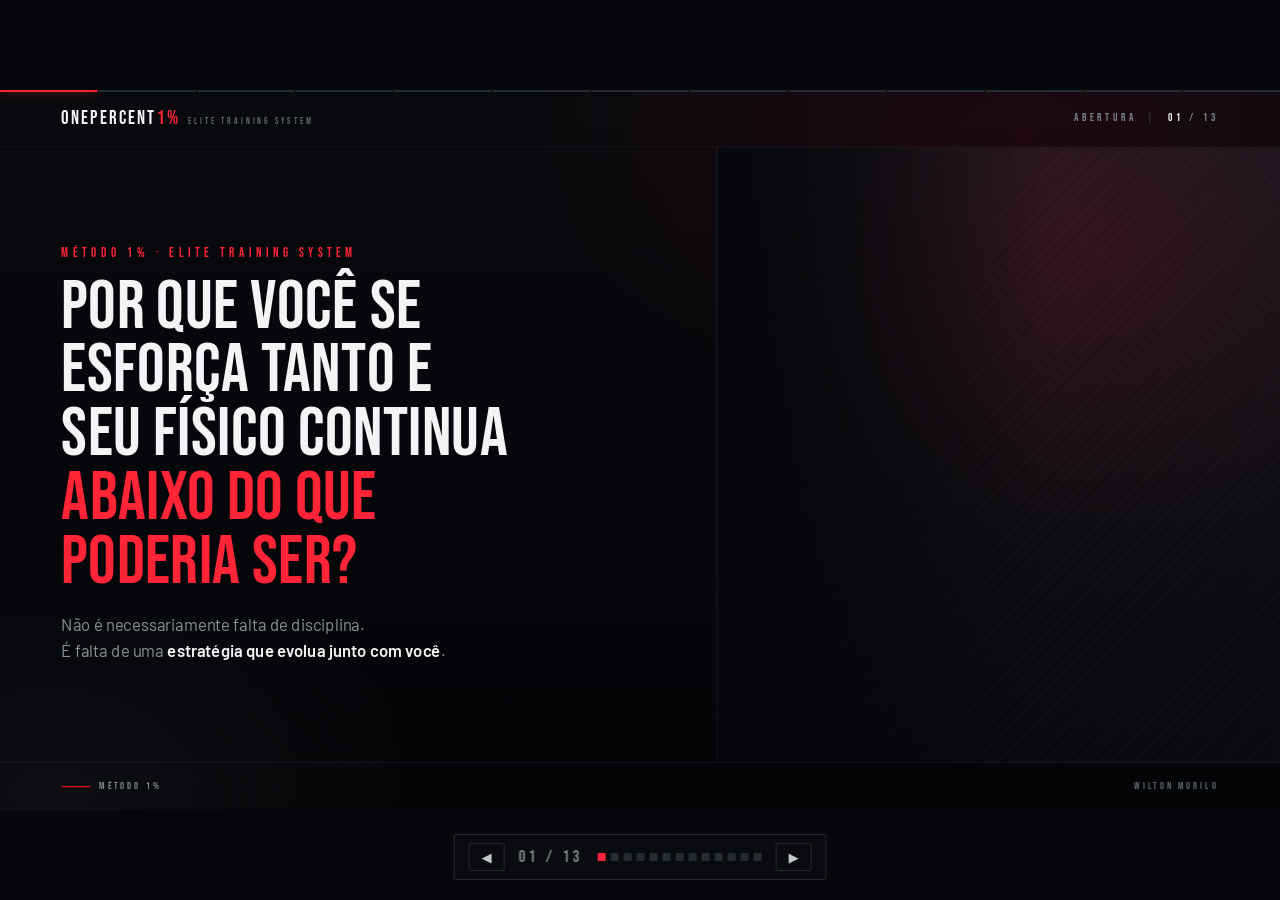
==== commit 9737e6ab: "Fecha o deck para apresentacao O briefing de casting deixa de ser o estado padrao de um slot vazio: " ====
--- a/index.html
+++ b/index.html
@@ -313,7 +313,11 @@
   color:var(--silver-dim);line-height:1.55}
 .ph .spec b{display:block;color:var(--red-hot);font-weight:400;letter-spacing:.26em;margin-bottom:5px}
 /* Assim que --img e preenchido, o briefing e o enquadramento saem de cena. */
-.ph.is-filled .spec,.ph.is-filled .brk{display:none}
+.ph .spec,.ph .brk{display:none}
+body.brief .ph:not(.is-filled) .spec,body.brief .ph:not(.is-filled) .brk{display:block}
+.ph.quiet:not(.is-filled){background:none;border-color:transparent}
+.ph.quiet:not(.is-filled) .spec,.ph.quiet:not(.is-filled) .brk,
+.ph.quiet:not(.is-filled) .grain{display:none}
 .ph.is-filled{border-color:rgba(38,43,50,.55)}
 
 /* Gradientes de leitura — nunca deixar texto importante sobre rosto ou fisico. */
@@ -321,6 +325,9 @@
 .ph.g-right{--grade:linear-gradient(270deg,var(--ink) 0%,rgba(6,7,10,.72) 22%,rgba(6,7,10,.05) 58%,rgba(6,7,10,.26) 100%)}
 .ph.g-bottom{--grade:linear-gradient(0deg,var(--ink) 0%,rgba(6,7,10,.62) 26%,rgba(6,7,10,.05) 66%)}
 .ph.g-even{--grade:linear-gradient(180deg,rgba(6,7,10,.42),rgba(6,7,10,.58))}
+/* Sessoes com fundo bege/quente: dessatura mais e esfria, para entrarem na paleta. */
+.ph.warm::before{filter:contrast(1.2) saturate(.5) brightness(.72) hue-rotate(-6deg)}
+.ph.warm::after{background:var(--grade),linear-gradient(180deg,rgba(10,14,22,.34),rgba(10,14,22,.42))}
 
 /* Slot sangrando na borda do palco (slides 1, 3, 6, 13). */
 .ph.bleed{position:absolute;top:86px;bottom:72px;border-top:0;border-bottom:0;border-radius:0;z-index:1}
@@ -355,7 +362,7 @@
 
 <!-- ===== 01 — HOOK ===== -->
 <section class="slide" data-phase="Abertura" data-title="Hook">
-  <div class="ph bleed r g-left" data-slot="01" style="width:44%">
+  <div class="ph bleed r g-left" data-slot="01" style="width:44%;--img:url('fotos/slot-01.jpg');--pos:center 38%">
     <i class="brk tl"></i><i class="brk br"></i><div class="grain"></div>
     <div class="spec"><b>Slot 01 · Hero / Autoridade</b>A foto mais forte do acervo. Corpo inteiro ou meio
       corpo, academia escura, luz lateral fria, olhar direto na câmera. Postura parada e confiante —
@@ -401,19 +408,19 @@
         </div>
       </div>
       <div style="display:flex;flex-direction:column;gap:16px">
-        <div class="ph g-bottom" data-slot="02A" style="flex:1;min-height:0">
+        <div class="ph g-bottom" data-slot="02A" style="flex:1;min-height:0;--img:url('fotos/slot-02a.jpg');--pos:center 34%">
           <i class="brk tl"></i><i class="brk br"></i><div class="grain"></div>
           <div class="spec"><b>Slot 02A · Profissional</b>Retrato vertical. Wilton como profissional e
             atleta — físico apresentado com sobriedade, olhar firme, fundo limpo e escuro.</div>
         </div>
         <div style="display:grid;grid-template-columns:1fr 1fr;gap:16px">
-          <div class="ph thumb g-bottom" data-slot="02B">
+          <div class="ph thumb g-bottom" data-slot="02B" style="--img:url('fotos/slot-02b.jpg');--pos:center 28%">
             <i class="brk tl"></i><i class="brk br"></i><div class="grain"></div>
-            <div class="spec"><b>02B</b>Futebol — foto histórica de campo ou uniforme.</div>
+            <div class="spec"><b>02B</b>Premiação — palco, troféu.</div>
           </div>
-          <div class="ph thumb g-bottom" data-slot="02C">
+          <div class="ph thumb g-bottom warm" data-slot="02C" style="--img:url('fotos/slot-02c.jpg');--pos:center 40%">
             <i class="brk tl"></i><i class="brk br"></i><div class="grain"></div>
-            <div class="spec"><b>02C</b>Estados Unidos — período de 6 anos.</div>
+            <div class="spec"><b>02C</b>Bastidor — vestiário, preparação.</div>
           </div>
         </div>
       </div>
@@ -423,7 +430,7 @@
 
 <!-- ===== 03 — PROBLEMA REAL ===== -->
 <section class="slide" data-phase="Diagnóstico" data-title="O problema real">
-  <div class="ph bleed r g-left" data-slot="03" style="width:33%">
+  <div class="ph bleed r g-left warm" data-slot="03" style="width:33%;--img:url('fotos/slot-03.jpg');--pos:center 42%">
     <i class="brk tl"></i><i class="brk br"></i><div class="grain"></div>
     <div class="spec"><b>Slot 03 · Análise</b>Contemplativa, não posada. Wilton treinando ou observando
       — de perfil, olhando para o próprio trabalho. Deve transmitir análise e estratégia, não esforço.</div>
@@ -467,7 +474,7 @@
 
 <!-- ===== 05 — QUEBRA DE CRENÇAS ===== -->
 <section class="slide" data-phase="Quebra de crenças" data-title="Por que recomeçar">
-  <div class="ph bleed l g-right" data-slot="05" style="width:38%">
+  <div class="ph bleed l g-right warm" data-slot="05" style="width:38%;--img:url('fotos/slot-05.jpg');--pos:center 44%">
     <i class="brk tl"></i><i class="brk br"></i><div class="grain"></div>
     <div class="spec"><b>Slot 05 · Treino intenso</b>Wilton treinando pesado — carga real, esforço
       visível, sem sorriso. A imagem afirma "treinar pesado" para que o texto possa negar que basta.</div>
@@ -493,7 +500,7 @@
 
 <!-- ===== 06 — MECANISMO ÚNICO ===== -->
 <section class="slide" data-phase="Mecanismo" data-title="Método 1%">
-  <div class="ph" data-slot="06" style="position:absolute;inset:0;z-index:0;border:0;border-radius:0;
+  <div class="ph quiet" data-slot="06" style="position:absolute;inset:0;z-index:0;border:0;border-radius:0;
        --grade:linear-gradient(100deg,var(--ink) 0%,rgba(6,7,10,.93) 34%,rgba(6,7,10,.58) 62%,rgba(6,7,10,.72) 100%)">
     <div class="grain"></div>
     <div class="spec" style="left:auto;right:96px;bottom:auto;top:132px;text-align:right;max-width:40ch">
@@ -549,16 +556,10 @@
 
 <!-- ===== 08 — ENTREGA ===== -->
 <section class="slide" data-phase="Entrega" data-title="Entrega">
-  <div class="ph bleed r g-left" data-slot="08" style="width:32%">
-    <i class="brk tl"></i><i class="brk br"></i><div class="grain"></div>
-    <div class="spec"><b>Slot 08 · Execução prática</b>Wilton trabalhando: analisando celular ou
-      computador, orientando alguém, conferindo execução. É o slide do acompanhamento — a imagem
-      precisa mostrar o trabalho, não o físico.</div>
-  </div>
-  <div class="stage" style="padding-right:calc(32% + 60px)">
+  <div class="stage">
     <p class="eyebrow">O que você recebe</p>
-    <h1 class="h-sec" style="font-size:70px">Você não recebe uma ficha.<br><em>Recebe um sistema.</em></h1>
-    <div class="grid g2 stagger" style="margin-top:34px">
+    <h1 class="h-sec">Você não recebe uma ficha. <em>Recebe um sistema.</em></h1>
+    <div class="grid g4 stagger" style="margin-top:40px">
       <div class="card"><span class="idx">Frente 01</span><h3>Treino individualizado</h3>
         <p>Construído a partir da sua avaliação, do seu histórico, do seu tempo e do equipamento que
           você realmente tem acesso.</p></div>
@@ -596,7 +597,7 @@
 
 <!-- ===== 10 — INVESTIMENTO PRINCIPAL ===== -->
 <section class="slide" data-phase="Investimento" data-title="Programa completo">
-  <div class="ph bleed r g-left" data-slot="10" style="width:27%">
+  <div class="ph bleed r g-left warm" data-slot="10" style="width:27%;--img:url('fotos/slot-10.jpg');--pos:center 26%">
     <i class="brk tl"></i><i class="brk br"></i><div class="grain"></div>
     <div class="spec"><b>Slot 10 · Premium</b>Retrato vertical sóbrio, fundo escuro e limpo. Discreto —
       o preço é o protagonista deste slide e a foto não pode disputar com ele.</div>
@@ -653,16 +654,10 @@
 
 <!-- ===== 12 — REDUÇÃO DE RISCO ===== -->
 <section class="slide" data-phase="Compromisso" data-title="Meu compromisso">
-  <div class="ph bleed l g-right" data-slot="12" style="width:30%">
-    <i class="brk tl"></i><i class="brk br"></i><div class="grain"></div>
-    <div class="spec"><b>Slot 12 · Proximidade</b>Retrato humano, olhando direto para a câmera.
-      Expressão séria e aberta, sem pose. É o slide da confiança — a foto precisa parecer conversa,
-      não campanha.</div>
-  </div>
-  <div class="stage" style="padding-left:calc(30% + 56px)">
+  <div class="stage">
     <p class="eyebrow">O que eu posso garantir</p>
-    <h1 class="h-sec" style="font-size:70px">Meu compromisso com você</h1>
-    <div class="grid g2 stagger" style="margin-top:32px">
+    <h1 class="h-sec">Meu compromisso com você</h1>
+    <div class="grid g4 stagger" style="margin-top:40px">
       <div class="card silver"><span class="idx silver">Compromisso</span><h3>Planejamento individualizado</h3>
         <p>Sua estratégia é construída a partir da sua avaliação — não adaptada de um modelo pronto.</p></div>
       <div class="card silver"><span class="idx silver">Compromisso</span><h3>Acompanhamento real</h3>
@@ -684,7 +679,7 @@
 
 <!-- ===== 13 — FECHAMENTO ===== -->
 <section class="slide" data-phase="Decisão" data-title="A decisão">
-  <div class="ph bleed r g-left" data-slot="13" style="width:41%">
+  <div class="ph bleed r g-left warm" data-slot="13" style="width:41%;--img:url('fotos/slot-13.jpg');--pos:center 44%">
     <i class="brk tl"></i><i class="brk br"></i><div class="grain"></div>
     <div class="spec"><b>Slot 13 · Decisão</b>Uma das três melhores do acervo, e de outra sessão que a
       do slot 01. Corpo inteiro, caminhando ou em postura dominante, olhar na câmera. Precisa dar
@@ -726,10 +721,16 @@
   var pad    = function(n){ return (n < 10 ? '0' : '') + n; };
 
   // Instrument frame on every slide: sector rail, wordmark, phase readout, footer.
-  // Um slot deixa de mostrar o briefing de casting assim que --img e definido.
+  // Um slot so deixa de mostrar o briefing depois que a imagem carrega de verdade.
+  // Assim, enquanto o arquivo nao estiver em fotos/, o slot segue exibindo o casting
+  // em vez de virar um painel vazio.
   deck.querySelectorAll('.ph').forEach(function(el){
-    var img = getComputedStyle(el).getPropertyValue('--img').trim();
-    if (img && img !== 'none') el.classList.add('is-filled');
+    var v = getComputedStyle(el).getPropertyValue('--img').trim();
+    var m = v.match(/url\(\s*['"]?([^'")]+)['"]?\s*\)/);
+    if (!m) return;
+    var probe = new Image();
+    probe.onload = function(){ el.classList.add('is-filled'); };
+    probe.src = m[1];
   });
 
   slides.forEach(function(s, i){
@@ -771,6 +772,7 @@
   document.addEventListener('keydown', function(e){
     if (e.key === 'ArrowRight' || e.key === 'PageDown' || e.key === ' ') { e.preventDefault(); go(cur + 1); }
     if (e.key === 'ArrowLeft'  || e.key === 'PageUp')                    { e.preventDefault(); go(cur - 1); }
+    if (e.key === 'b' || e.key === 'B') document.body.classList.toggle('brief');
     if (e.key === 'Home') go(0);
     if (e.key === 'End')  go(total - 1);
   });
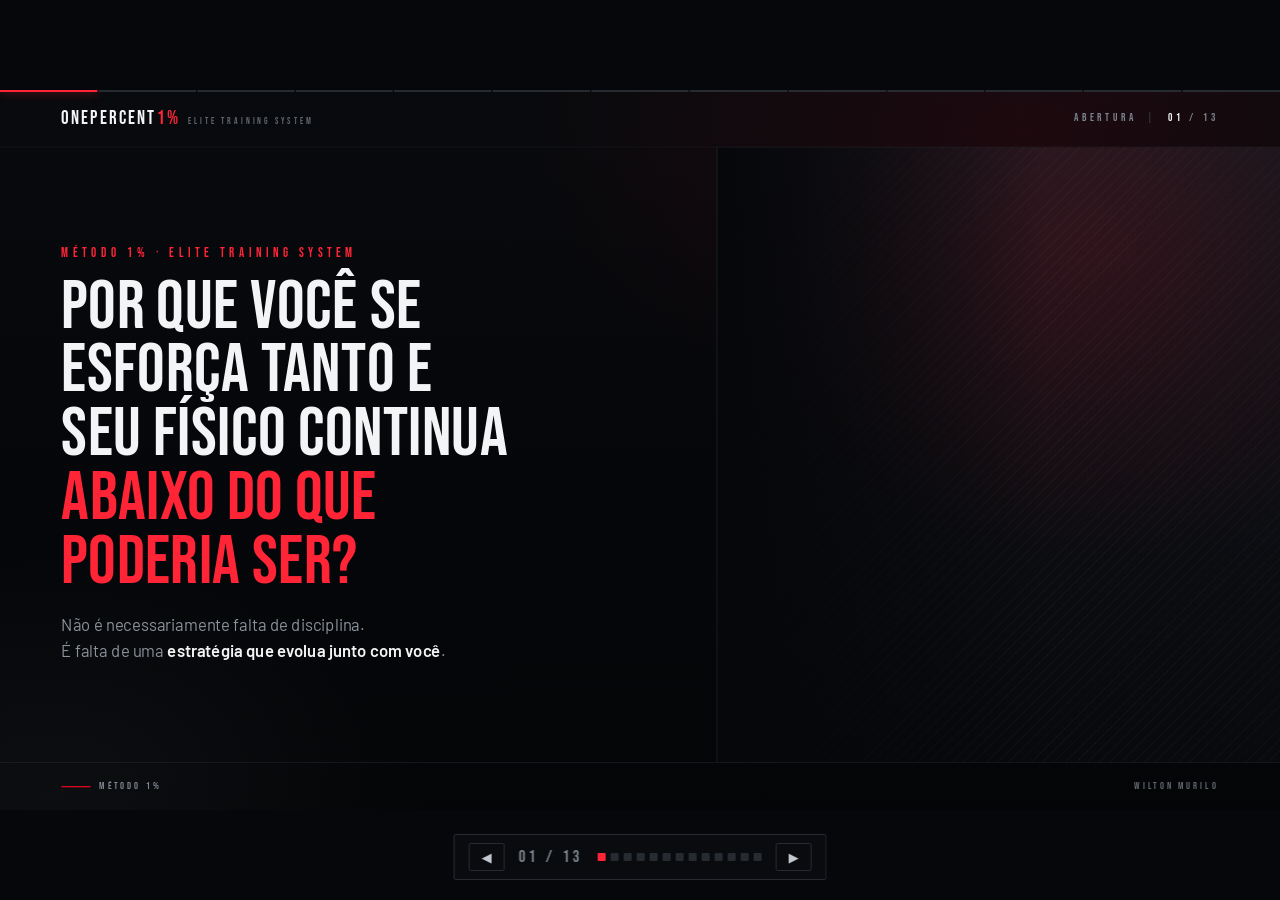
==== commit 9fe6c8dc: "Detecta a extensao das fotos automaticamente Os slots passam a declarar so o nome-base do arquivo. O" ====
--- a/index.html
+++ b/index.html
@@ -362,7 +362,7 @@
 
 <!-- ===== 01 — HOOK ===== -->
 <section class="slide" data-phase="Abertura" data-title="Hook">
-  <div class="ph bleed r g-left" data-slot="01" style="width:44%;--img:url('fotos/slot-01.jpg');--pos:center 38%">
+  <div class="ph bleed r g-left" data-slot="01" data-img="fotos/slot-01" style="width:44%;--pos:center 38%">
     <i class="brk tl"></i><i class="brk br"></i><div class="grain"></div>
     <div class="spec"><b>Slot 01 · Hero / Autoridade</b>A foto mais forte do acervo. Corpo inteiro ou meio
       corpo, academia escura, luz lateral fria, olhar direto na câmera. Postura parada e confiante —
@@ -408,17 +408,17 @@
         </div>
       </div>
       <div style="display:flex;flex-direction:column;gap:16px">
-        <div class="ph g-bottom" data-slot="02A" style="flex:1;min-height:0;--img:url('fotos/slot-02a.jpg');--pos:center 34%">
+        <div class="ph g-bottom" data-slot="02A" data-img="fotos/slot-02a" style="flex:1;min-height:0;--pos:center 34%">
           <i class="brk tl"></i><i class="brk br"></i><div class="grain"></div>
           <div class="spec"><b>Slot 02A · Profissional</b>Retrato vertical. Wilton como profissional e
             atleta — físico apresentado com sobriedade, olhar firme, fundo limpo e escuro.</div>
         </div>
         <div style="display:grid;grid-template-columns:1fr 1fr;gap:16px">
-          <div class="ph thumb g-bottom" data-slot="02B" style="--img:url('fotos/slot-02b.jpg');--pos:center 28%">
+          <div class="ph thumb g-bottom" data-slot="02B" data-img="fotos/slot-02b" style="--pos:center 28%">
             <i class="brk tl"></i><i class="brk br"></i><div class="grain"></div>
             <div class="spec"><b>02B</b>Premiação — palco, troféu.</div>
           </div>
-          <div class="ph thumb g-bottom warm" data-slot="02C" style="--img:url('fotos/slot-02c.jpg');--pos:center 40%">
+          <div class="ph thumb g-bottom warm" data-slot="02C" data-img="fotos/slot-02c" style="--pos:center 40%">
             <i class="brk tl"></i><i class="brk br"></i><div class="grain"></div>
             <div class="spec"><b>02C</b>Bastidor — vestiário, preparação.</div>
           </div>
@@ -430,7 +430,7 @@
 
 <!-- ===== 03 — PROBLEMA REAL ===== -->
 <section class="slide" data-phase="Diagnóstico" data-title="O problema real">
-  <div class="ph bleed r g-left warm" data-slot="03" style="width:33%;--img:url('fotos/slot-03.jpg');--pos:center 42%">
+  <div class="ph bleed r g-left warm" data-slot="03" data-img="fotos/slot-03" style="width:33%;--pos:center 42%">
     <i class="brk tl"></i><i class="brk br"></i><div class="grain"></div>
     <div class="spec"><b>Slot 03 · Análise</b>Contemplativa, não posada. Wilton treinando ou observando
       — de perfil, olhando para o próprio trabalho. Deve transmitir análise e estratégia, não esforço.</div>
@@ -474,7 +474,7 @@
 
 <!-- ===== 05 — QUEBRA DE CRENÇAS ===== -->
 <section class="slide" data-phase="Quebra de crenças" data-title="Por que recomeçar">
-  <div class="ph bleed l g-right warm" data-slot="05" style="width:38%;--img:url('fotos/slot-05.jpg');--pos:center 44%">
+  <div class="ph bleed l g-right warm" data-slot="05" data-img="fotos/slot-05" style="width:38%;--pos:center 44%">
     <i class="brk tl"></i><i class="brk br"></i><div class="grain"></div>
     <div class="spec"><b>Slot 05 · Treino intenso</b>Wilton treinando pesado — carga real, esforço
       visível, sem sorriso. A imagem afirma "treinar pesado" para que o texto possa negar que basta.</div>
@@ -597,7 +597,7 @@
 
 <!-- ===== 10 — INVESTIMENTO PRINCIPAL ===== -->
 <section class="slide" data-phase="Investimento" data-title="Programa completo">
-  <div class="ph bleed r g-left warm" data-slot="10" style="width:27%;--img:url('fotos/slot-10.jpg');--pos:center 26%">
+  <div class="ph bleed r g-left warm" data-slot="10" data-img="fotos/slot-10" style="width:27%;--pos:center 26%">
     <i class="brk tl"></i><i class="brk br"></i><div class="grain"></div>
     <div class="spec"><b>Slot 10 · Premium</b>Retrato vertical sóbrio, fundo escuro e limpo. Discreto —
       o preço é o protagonista deste slide e a foto não pode disputar com ele.</div>
@@ -679,7 +679,7 @@
 
 <!-- ===== 13 — FECHAMENTO ===== -->
 <section class="slide" data-phase="Decisão" data-title="A decisão">
-  <div class="ph bleed r g-left warm" data-slot="13" style="width:41%;--img:url('fotos/slot-13.jpg');--pos:center 44%">
+  <div class="ph bleed r g-left warm" data-slot="13" data-img="fotos/slot-13" style="width:41%;--pos:center 44%">
     <i class="brk tl"></i><i class="brk br"></i><div class="grain"></div>
     <div class="spec"><b>Slot 13 · Decisão</b>Uma das três melhores do acervo, e de outra sessão que a
       do slot 01. Corpo inteiro, caminhando ou em postura dominante, olhar na câmera. Precisa dar
@@ -724,13 +724,23 @@
   // Um slot so deixa de mostrar o briefing depois que a imagem carrega de verdade.
   // Assim, enquanto o arquivo nao estiver em fotos/, o slot segue exibindo o casting
   // em vez de virar um painel vazio.
-  deck.querySelectorAll('.ph').forEach(function(el){
-    var v = getComputedStyle(el).getPropertyValue('--img').trim();
-    var m = v.match(/url\(\s*['"]?([^'")]+)['"]?\s*\)/);
-    if (!m) return;
-    var probe = new Image();
-    probe.onload = function(){ el.classList.add('is-filled'); };
-    probe.src = m[1];
+  // Cada slot declara so o nome-base do arquivo; aqui descobrimos a extensao real,
+  // para que nenhuma foto precise ser renomeada antes de entrar na pasta fotos/.
+  // Enquanto nada carrega, o slot segue como painel escuro em vez de virar um buraco.
+  var EXTENSOES = ['jpg', 'jpeg', 'png', 'webp', 'JPG', 'JPEG', 'PNG'];
+  deck.querySelectorAll('.ph[data-img]').forEach(function(el){
+    var base = el.dataset.img, i = 0;
+    (function tenta(){
+      if (i >= EXTENSOES.length) return;
+      var url = base + '.' + EXTENSOES[i++];
+      var probe = new Image();
+      probe.onload = function(){
+        el.style.setProperty('--img', "url('" + url + "')");
+        el.classList.add('is-filled');
+      };
+      probe.onerror = tenta;
+      probe.src = url;
+    })();
   });
 
   slides.forEach(function(s, i){
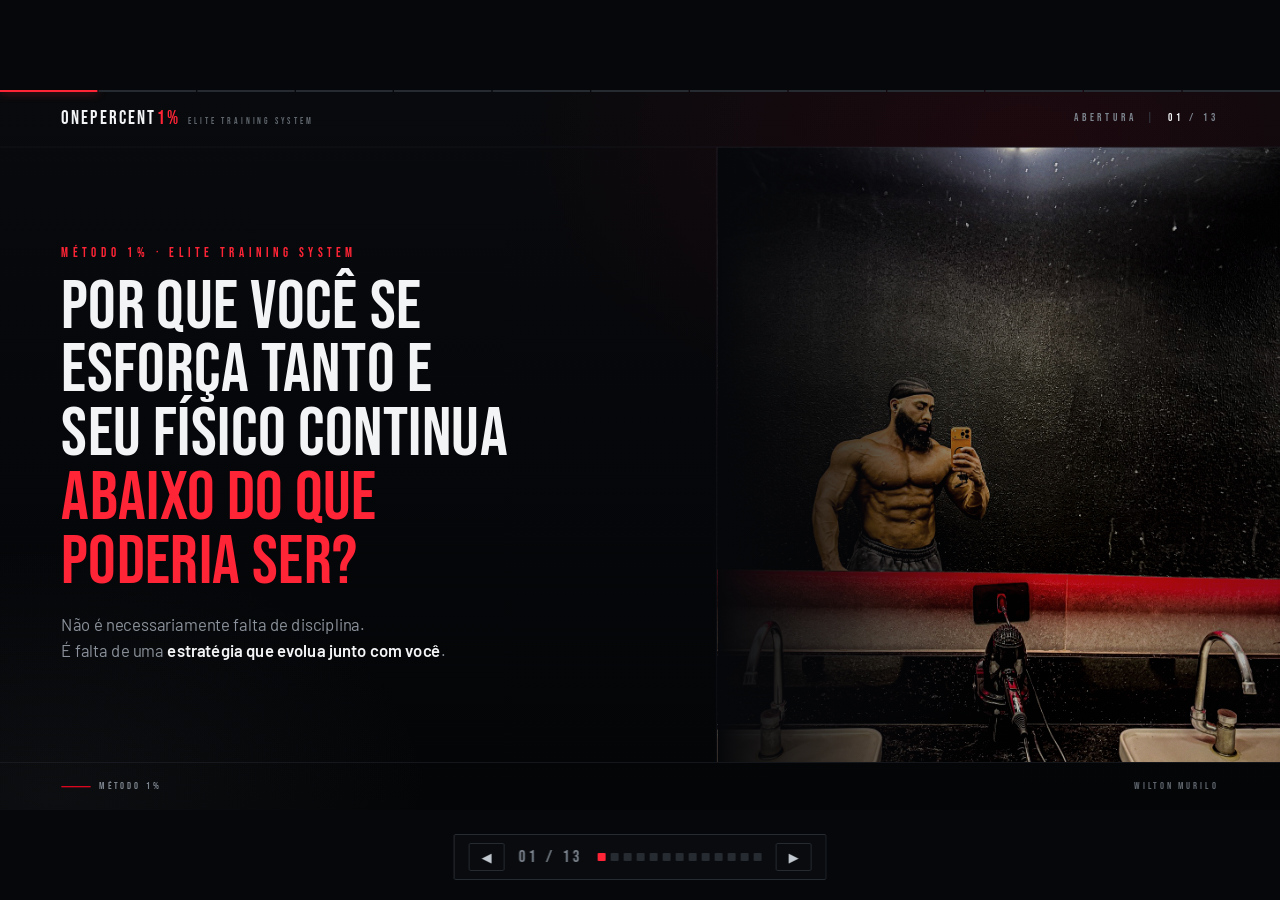
==== commit 7d804a7d: "Corrige o design apos a volta pelo Canva e insere as fotos As cinco fotos vieram dentro do PDF expor" ====
--- a/index.html
+++ b/index.html
@@ -73,8 +73,9 @@
 .h-sec{font-size:84px}
 .h-big{font-size:132px;line-height:.88}
 h1 em{font-style:normal;color:var(--red-hot)}
-h1 .sv{background:linear-gradient(180deg,#FFFFFF 0%,#C6CCD3 46%,#767E88 100%);
-  -webkit-background-clip:text;background-clip:text;color:transparent}
+/* Prata solido, nao gradiente recortado: background-clip:text nao sobrevive a
+   exportacao para outras ferramentas e vira um retangulo preenchido. */
+h1 .sv{color:#C6CCD3}
 .lead{font-size:23px;line-height:1.55;color:var(--muted);max-width:62ch;margin:26px 0 0}
 .lead strong{color:var(--paper);font-weight:600}
 .sub-xl{font-family:var(--f-display);font-size:44px;line-height:1.06;color:var(--silver);
@@ -268,6 +269,9 @@
 #nav .dots{display:flex;gap:5px}
 #nav .dots b{width:8px;height:8px;background:var(--steel);border-radius:1px;cursor:pointer;display:block}
 #nav .dots b.on{background:var(--red-hot)}
+/* #nav tem display:flex, que sobrepoe o display:none padrao do atributo hidden.
+   Sem esta regra a barra de navegacao vaza para o PDF exportado. */
+[hidden]{display:none!important}
 @media (prefers-reduced-motion:reduce){*{animation:none!important;transition:none!important}}
 
 /* ---------- print / PDF ---------- */
@@ -358,6 +362,7 @@
 <style>html,body{margin:0;padding:0;background:#06070A;color-scheme:dark}img{max-width:100%}</style>
 </head>
 <body>
+<script>window.__FOTOS={"fotos/slot-01":"[data-uri]